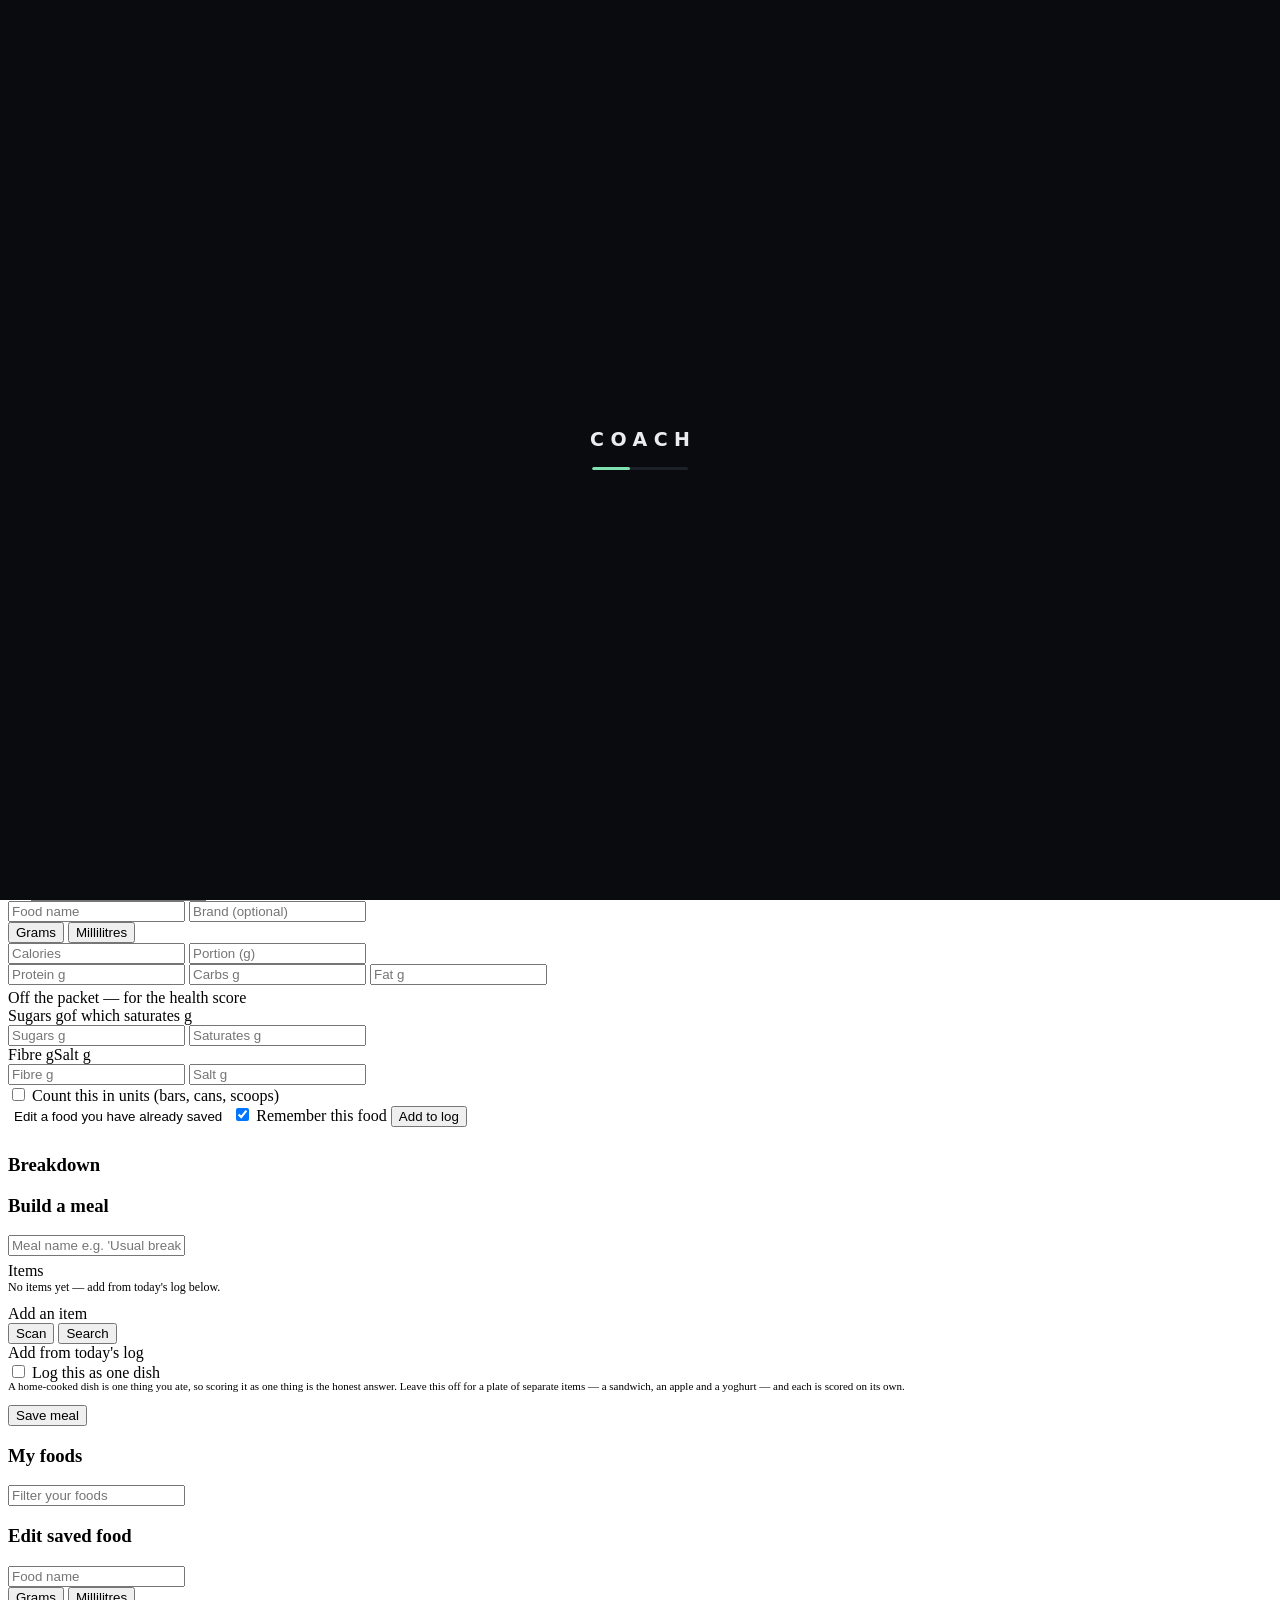
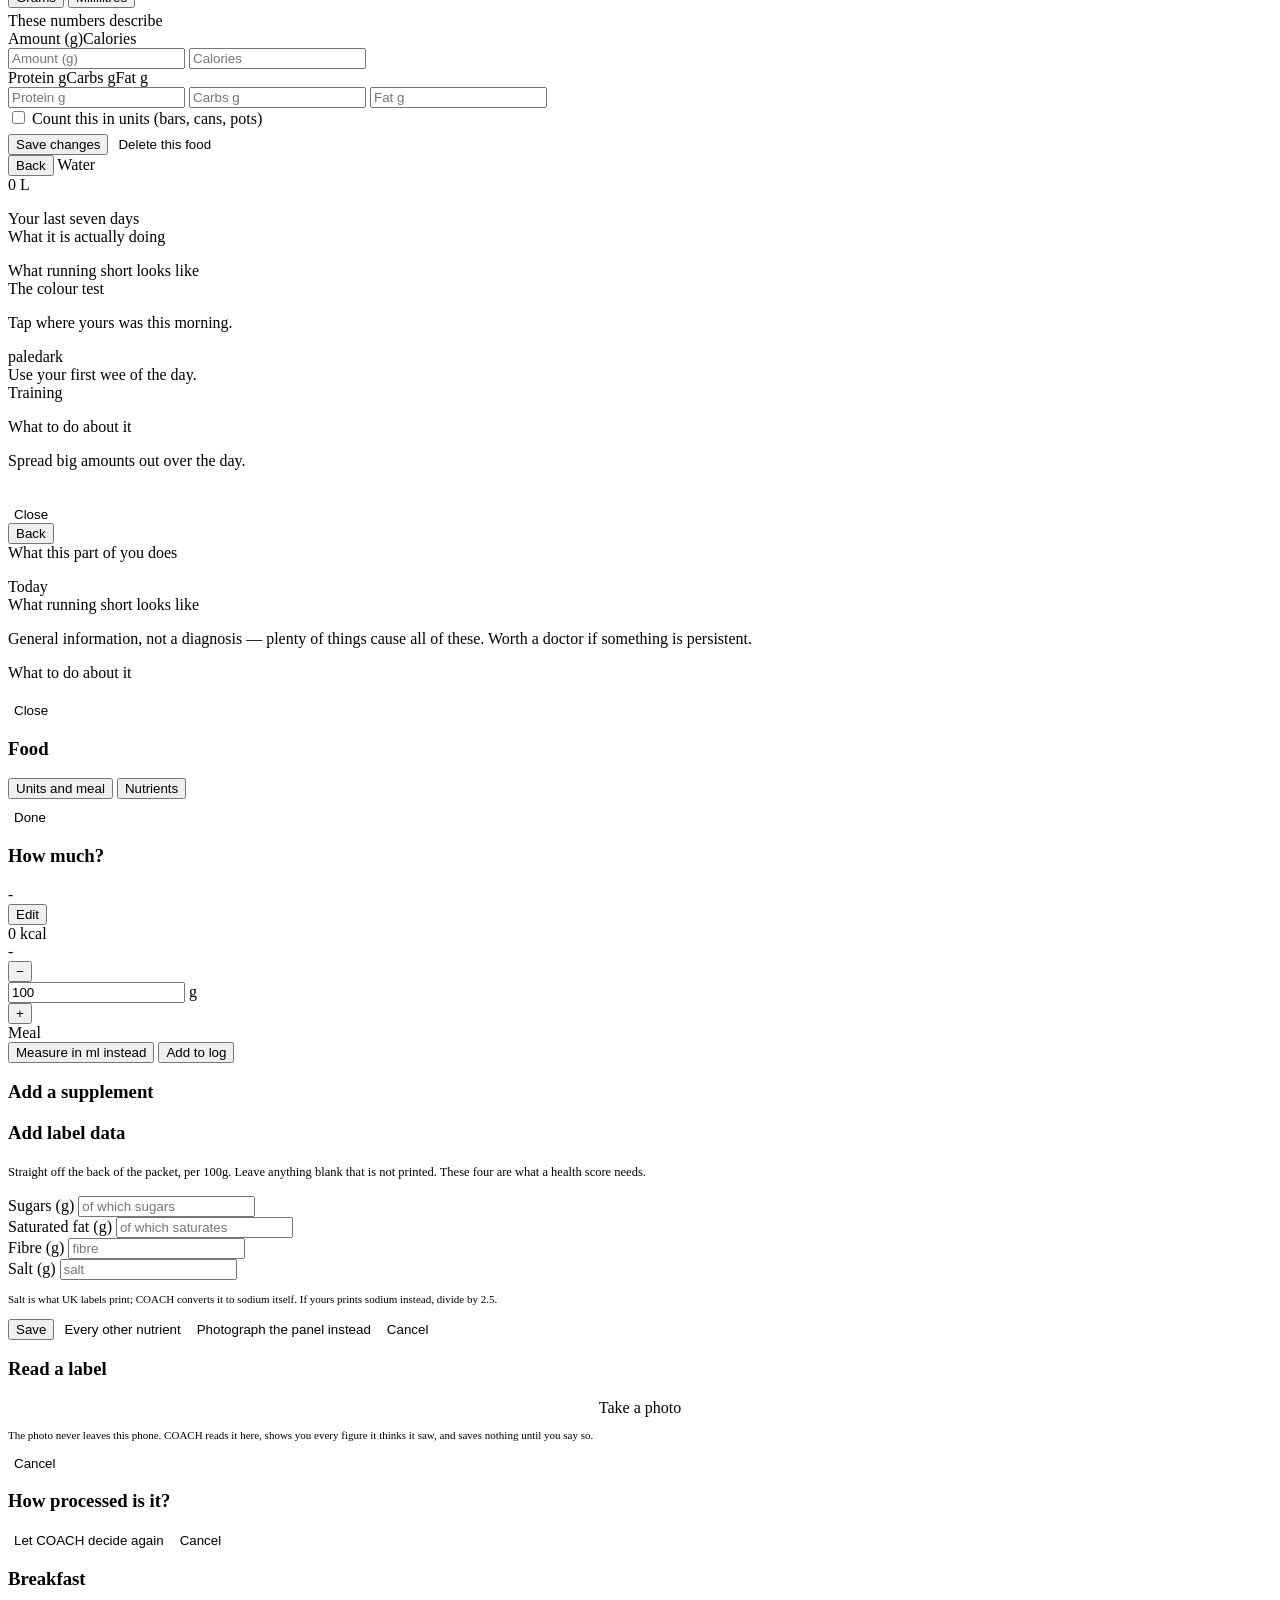
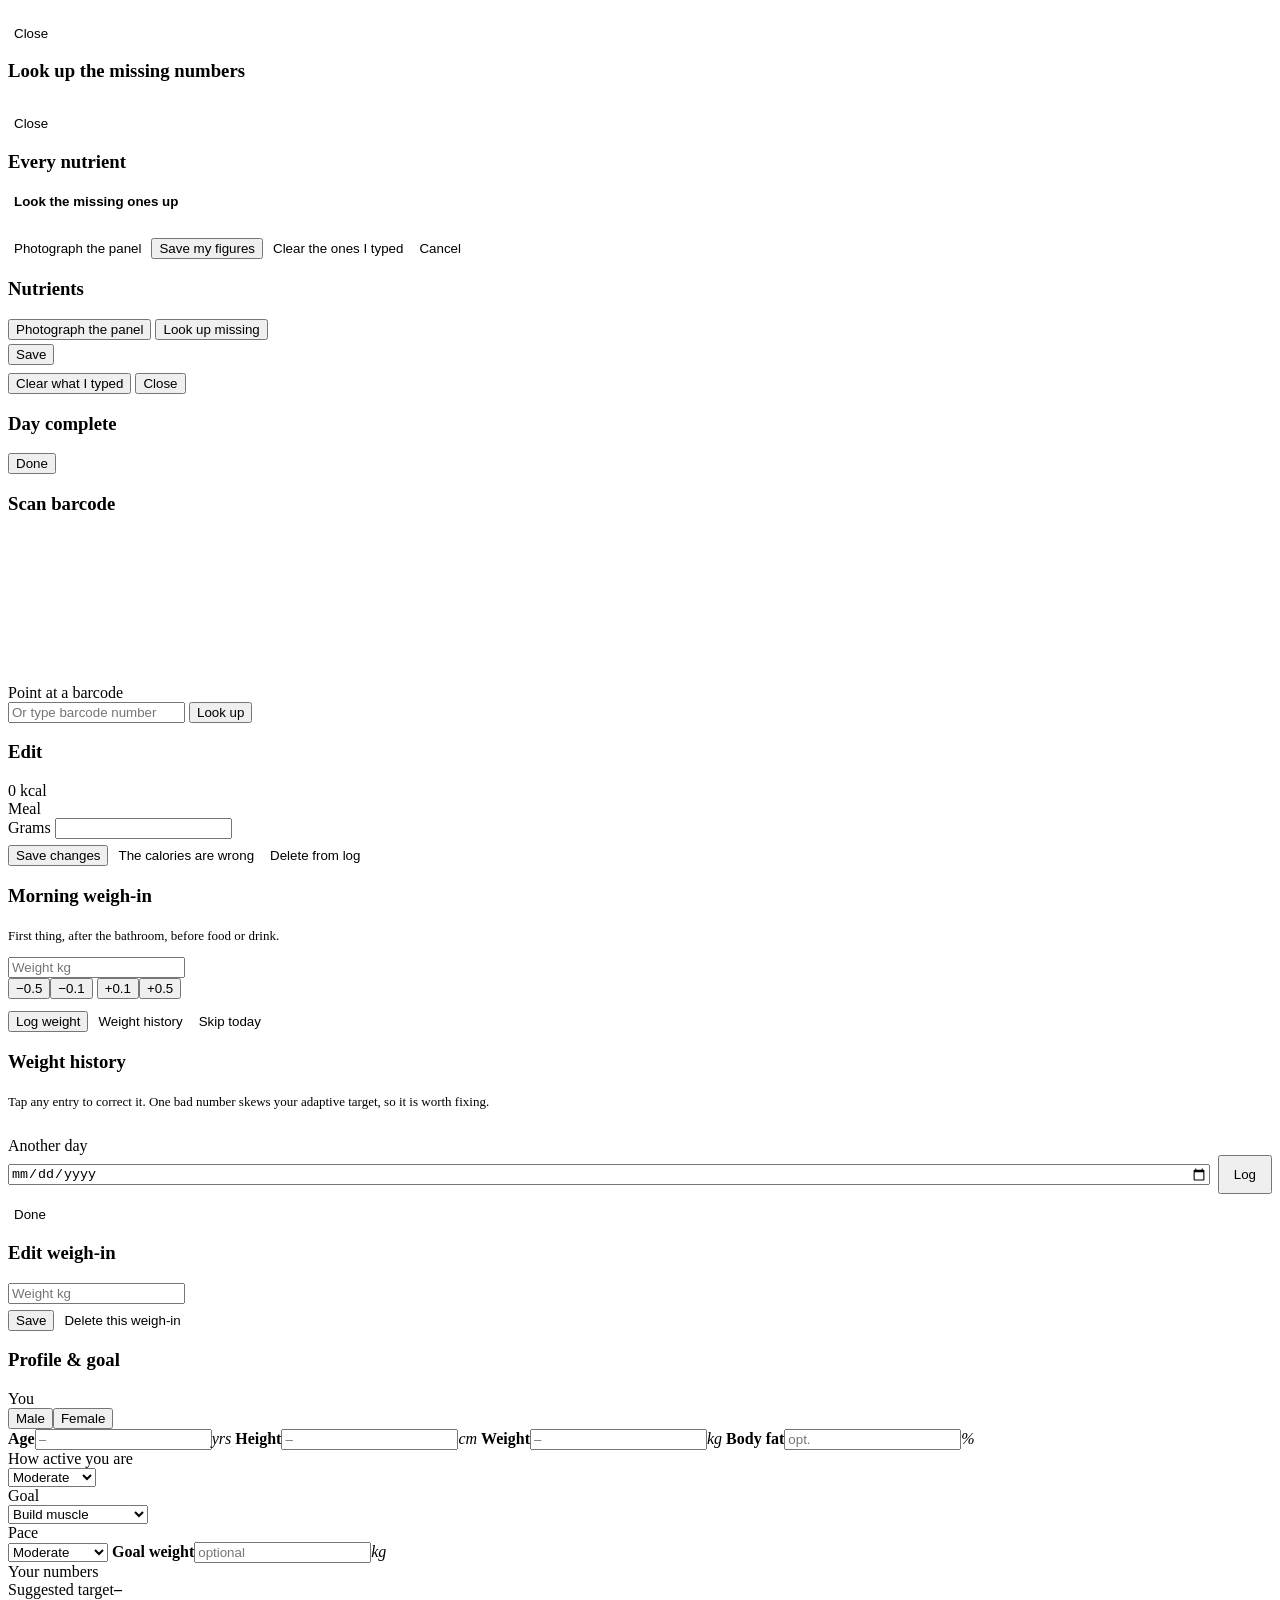
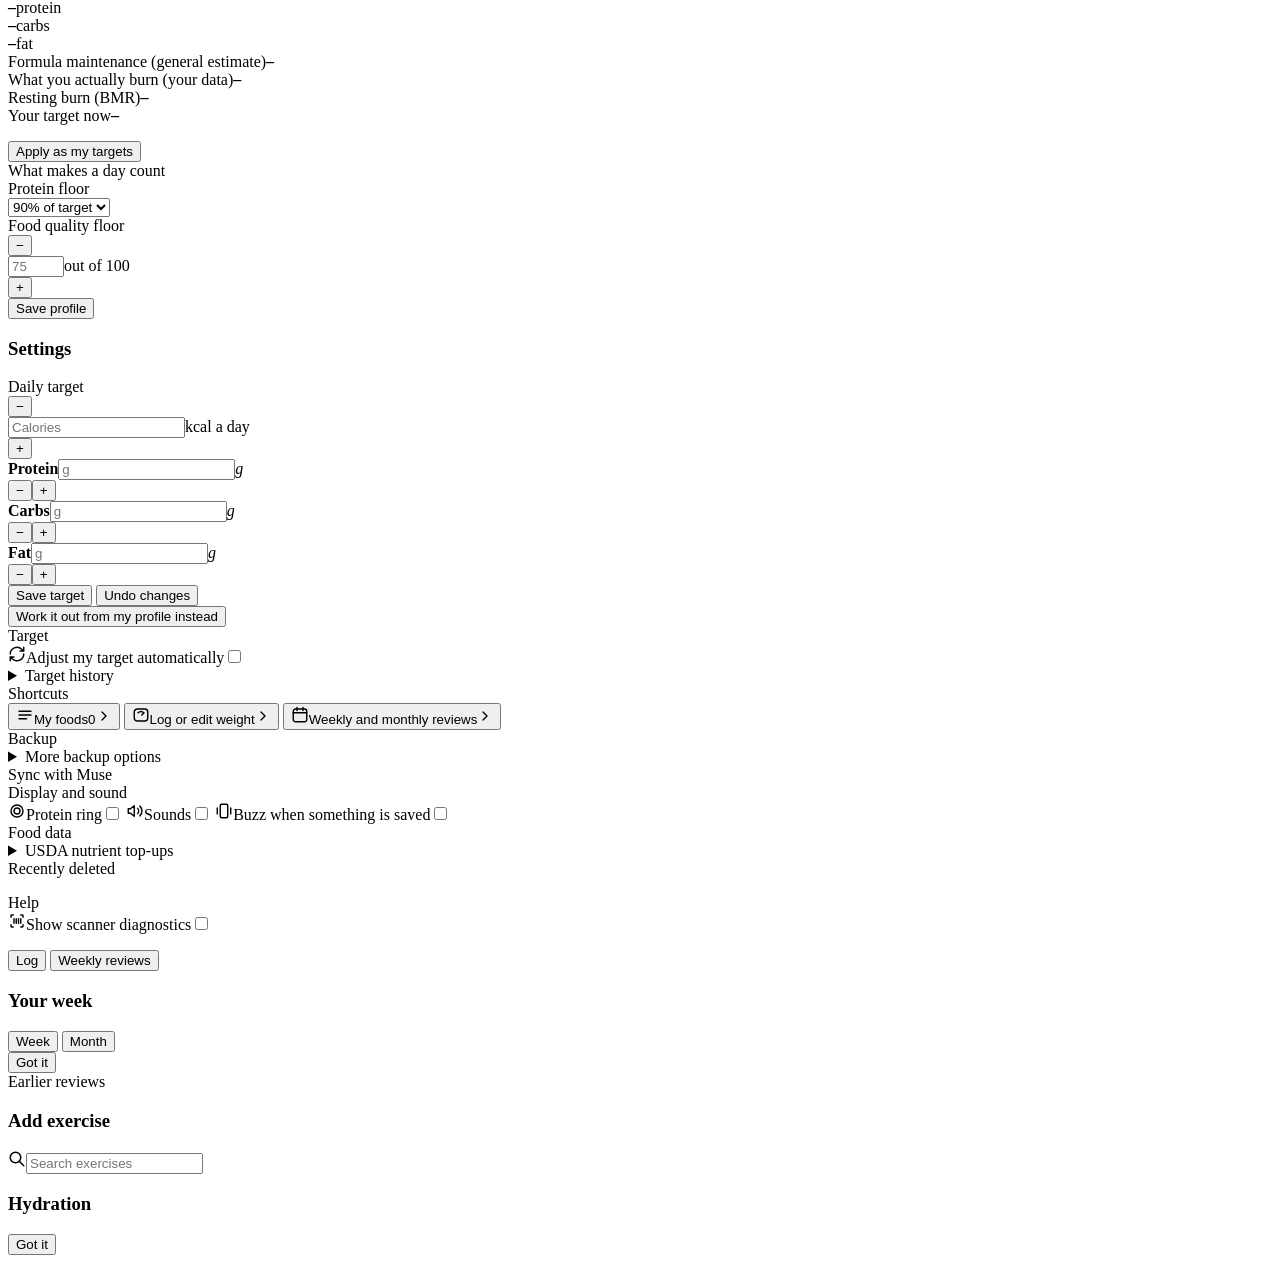
==== _source/src/50-page.html @ 1cedd471 "Same setup as Jot: source as plain files, Claude pushes, ship.sh, rules in CLAUDE.md - _source/coach" ====
</style>
</head>
<body>
<!-- v131: covers the app while it loads and draws today, so you never see it
     half-built or tap something that is not ready yet. Fades away once the day
     screen is drawn. If anything ever goes wrong it removes itself after 6s. -->
<div id="boot-splash" style="position:fixed; inset:0; z-index:9999; background:#0a0b0e; display:flex; flex-direction:column; align-items:center; justify-content:center; gap:18px; transition:opacity .28s ease;">
  <div style="font:700 19px/1 system-ui,-apple-system,sans-serif; letter-spacing:.34em; text-indent:.34em; color:#e9ecf1;">COACH</div>
  <div style="width:96px; height:3px; border-radius:2px; background:#1c2028; overflow:hidden;"><i style="display:block; width:40%; height:100%; border-radius:2px; background:#7fe0b0; animation:bootbar 1s ease-in-out infinite;"></i></div>
  <style>@keyframes bootbar{0%{transform:translateX(-110%)}100%{transform:translateX(260%)}}</style>
</div>
<script>
window.hideBootSplash = function(){
  var el = document.getElementById('boot-splash');
  if(!el || el.dataset.gone) return;
  el.dataset.gone = '1';
  el.style.opacity = '0';
  el.style.pointerEvents = 'none';
  setTimeout(function(){ if(el.parentNode) el.parentNode.removeChild(el); }, 320);
};
setTimeout(window.hideBootSplash, 8000);
window.addEventListener('error', function(){ setTimeout(window.hideBootSplash, 300); });
</script>
<div class="wrap">
  <header>
    <div class="brand">
      <span class="streak" id="streak-badge"><i class="ti ti-flame" aria-hidden="true"></i> 0</span>
    </div>
    <h1 class="wordmark">COACH</h1>
    <div style="display:flex; gap:4px; align-items:center;">
      <!-- v144: Eat / Train. Swaps every tab below; the header stays. -->
      <div class="mode-sw" id="mode-sw" role="tablist" aria-label="Eat or train">
        <button class="mode-b on" data-mode="eat" aria-label="Eat"><svg width="17" height="17" viewBox="0 0 24 24" fill="none" stroke="currentColor" stroke-width="2" stroke-linecap="round" stroke-linejoin="round" aria-hidden="true"><path d="M7 3v8M4 3v5a3 3 0 0 0 6 0V3M7 11v10M17 21V3c-2.2 1.4-3 4.2-3 7v3h3"/></svg></button>
        <button class="mode-b" data-mode="train" aria-label="Train"><svg width="17" height="17" viewBox="0 0 24 24" fill="none" stroke="currentColor" stroke-width="2" stroke-linecap="round" stroke-linejoin="round" aria-hidden="true"><path d="M6 7v10M3 9v6M18 7v10M21 9v6M6 12h12"/></svg></button>
      </div>
      <button class="gear" id="profile-btn" aria-label="Profile"><svg width="21" height="21" viewBox="0 0 24 24" fill="none" stroke="currentColor" stroke-width="1.8" stroke-linecap="round" stroke-linejoin="round" aria-hidden="true"><circle cx="12" cy="8" r="4"/><path d="M4 21v-1a6 6 0 0 1 6-6h4a6 6 0 0 1 6 6v1"/></svg></button>
      <button class="gear" id="target-btn" aria-label="Settings"><svg width="21" height="21" viewBox="0 0 24 24" fill="none" stroke="currentColor" stroke-width="1.8" stroke-linecap="round" stroke-linejoin="round" aria-hidden="true"><circle cx="12" cy="12" r="3"/><path d="M19.4 15a1.65 1.65 0 0 0 .33 1.82l.06.06a2 2 0 1 1-2.83 2.83l-.06-.06a1.65 1.65 0 0 0-1.82-.33 1.65 1.65 0 0 0-1 1.51V21a2 2 0 1 1-4 0v-.09A1.65 1.65 0 0 0 9 19.4a1.65 1.65 0 0 0-1.82.33l-.06.06a2 2 0 1 1-2.83-2.83l.06-.06a1.65 1.65 0 0 0 .33-1.82 1.65 1.65 0 0 0-1.51-1H3a2 2 0 1 1 0-4h.09A1.65 1.65 0 0 0 4.6 9a1.65 1.65 0 0 0-.33-1.82l-.06-.06a2 2 0 1 1 2.83-2.83l.06.06A1.65 1.65 0 0 0 9 4.6a1.65 1.65 0 0 0 1-1.51V3a2 2 0 1 1 4 0v.09a1.65 1.65 0 0 0 1 1.51 1.65 1.65 0 0 0 1.82-.33l.06-.06a2 2 0 1 1 2.83 2.83l-.06.06A1.65 1.65 0 0 0 19.4 9v0a1.65 1.65 0 0 0 1.51 1H21a2 2 0 1 1 0 4h-.09a1.65 1.65 0 0 0-1.51 1z"/></svg></button>
    </div>
  </header>

  <div class="view-tabs tr-tabs" id="tr-tabs" style="display:none;">
    <button class="view-tab active" data-tv="workout">Workout</button>
    <button class="view-tab" data-tv="history">History</button>
    <button class="view-tab" data-tv="exercises">Exercises</button>
  </div>
  <!-- v144: everything for training lives in here. -->
  <div id="view-train" style="display:none;"></div>

  <div class="view-tabs" id="eat-tabs">
    <button class="view-tab active" data-view="day">Day</button>
    <button class="view-tab" data-view="week">Week</button>
    <button class="view-tab" data-view="data">Data</button>
  </div>

  <!-- DAY VIEW -->
  <div id="view-day">
    <!-- v119: a way back into a review on the day it arrives. Gone the next day;
         after that the reviews live on the Data page. -->
    <div id="review-pills" style="display:none;"></div>
    <!-- v137: the three reminders below, as one row of chips. -->
    <div id="tf-row" class="tf-row" style="display:none;"></div>
    <button id="backup-nag" style="display:none; width:100%; background:rgba(255,176,32,.10); border:0.5px solid rgba(255,176,32,.45); border-radius:12px; padding:11px 14px; margin-bottom:var(--blockgap); align-items:center; gap:10px; color:#ffb020; text-align:left;">
      <i class="ti ti-alert-triangle" aria-hidden="true" style="flex-shrink:0;"></i>
      <span id="backup-nag-text" style="font-size:12.5px; line-height:1.4;"></span>
    </button>

    <button id="weigh-nudge" style="display:none; width:100%; background:var(--accent-dim); border:0.5px solid var(--accent); border-radius:12px; padding:11px 14px; margin-bottom:var(--blockgap); align-items:center; justify-content:space-between; color:var(--accent); text-align:left;">
      <span style="display:flex; align-items:center; gap:8px; font-size:13px; font-weight:600;"><i class="ti ti-scale" aria-hidden="true"></i> <span id="weigh-nudge-label">Log today's weight</span></span>
      <span style="font-size:12.5px; opacity:.8;">Log it</span>
    </button>
    <!-- v111: a calorie change COACH thinks is due. Nothing moves until you say so. -->
    <div id="adapt-card" style="display:none; background:var(--card); border:0.5px solid var(--accent); border-radius:14px; padding:14px; margin-bottom:var(--blockgap);"></div>

    <div class="daynav">
      <button id="prev-day" aria-label="Previous day"><i class="ti ti-chevron-left" aria-hidden="true"></i></button>
      <div><span class="label" id="day-label">Today</span><span class="sub" id="day-sub"></span></div>
      <button id="next-day" aria-label="Next day"><i class="ti ti-chevron-right" aria-hidden="true"></i></button>
    </div>

    <div class="ring-card">
      <div class="ring-duo">
        <button class="ring tappable" data-bdmacro="kcal">
          <svg width="100" height="100" viewBox="0 0 100 100">
            <circle cx="50" cy="50" r="42" stroke="var(--well)" stroke-width="9" fill="none"/>
            <circle id="ring-progress" cx="50" cy="50" r="42" stroke="var(--accent)" stroke-width="9" fill="none"
              stroke-dasharray="264" stroke-dashoffset="264" stroke-linecap="round"/>
            <!-- Where the target sits on a ring that does not END at the target.
                 On a build the ring runs to target+25%, so the white tick is the
                 target and the amber tick is where the surplus stops being
                 muscle. Positioned by setRingTick(); hidden on a cut, where the
                 ring ends at the target and a tick would sit on the seam. -->
            <line id="ring-tick-target" x1="0" y1="0" x2="0" y2="0" stroke="var(--text)" stroke-width="2" style="display:none;"/>
            <line id="ring-tick-ceiling" x1="0" y1="0" x2="0" y2="0" stroke="var(--caution)" stroke-width="2" style="display:none;"/>
          </svg>
          <div class="ring-center"><span class="num" id="ring-num">0</span><span class="of" id="ring-lab">of 0</span></div>
        </button>
        <div class="ring" id="pring">
          <svg width="100" height="100" viewBox="0 0 100 100">
            <circle cx="50" cy="50" r="42" stroke="var(--well)" stroke-width="9" fill="none"/>
            <circle id="pring-progress" cx="50" cy="50" r="42" stroke="var(--prot)" stroke-width="9" fill="none"
              stroke-dasharray="264" stroke-dashoffset="264" stroke-linecap="round"/>
          </svg>
          <div class="ring-center"><span class="num" id="pring-num">0g</span><span class="of" id="pring-lab">of 0g</span></div>
        </div>
      </div>
      <!-- Ring ON. The chip carries the total, which is what the ring does not. -->
      <div class="macro-chips" id="macro-chips">
        <button class="chip" data-bdmacro="protein"><div class="ck"><span>PROTEIN</span><i>&rsaquo;</i></div>
          <div class="cv"><span id="chip-p">0</span><span class="t" id="chipt-p"> / 0g</span></div>
          <div class="cb"><div id="chipbar-p" style="width:0%; background:var(--prot)"></div></div></button>
        <button class="chip" data-bdmacro="carbs"><div class="ck"><span>CARBS</span><i>&rsaquo;</i></div>
          <div class="cv"><span id="chip-c">0</span><span class="t" id="chipt-c"> / 0g</span></div>
          <div class="cb"><div id="chipbar-c" style="width:0%; background:var(--carb)"></div></div></button>
        <button class="chip" data-bdmacro="fat"><div class="ck"><span>FAT</span><i>&rsaquo;</i></div>
          <div class="cv"><span id="chip-f">0</span><span class="t" id="chipt-f"> / 0g</span></div>
          <div class="cb"><div id="chipbar-f" style="width:0%; background:var(--fat)"></div></div></button>
      </div>
      <!-- Ring OFF. The v32 rows, protein included. -->
      <div class="macros" id="macro-bars" style="display:none;">
        <button class="macro-row" data-bdmacro="protein"><span class="dot" style="background:var(--prot)"></span><span class="name">Protein</span><div class="bar"><div id="bar-p" style="width:0%; background:var(--prot)"></div></div><span class="val" id="val-p">0g</span></button>
        <button class="macro-row" data-bdmacro="carbs"><span class="dot" style="background:var(--carb)"></span><span class="name">Carbs</span><div class="bar"><div id="bar-c" style="width:0%; background:var(--carb)"></div></div><span class="val" id="val-c">0g</span></button>
        <button class="macro-row" data-bdmacro="fat"><span class="dot" style="background:var(--fat)"></span><span class="name">Fat</span><div class="bar"><div id="bar-f" style="width:0%; background:var(--fat)"></div></div><span class="val" id="val-f">0g</span></button>
      </div>
      <!-- v137: where you usually are by this time of day. -->
      <div id="pace-row" class="pace-row" style="display:none;"></div>
      <!-- v120: what is left today, and the training toggle, in one footer. -->
      <div class="ring-foot" id="ring-foot">
        <span class="ring-togo" id="ring-togo"></span>
        <button id="traintoggle" style="width:100%; background:var(--card); border:0.5px solid var(--border); border-radius:12px; padding:12px 14px; margin-bottom:var(--blockgap); display:flex; align-items:center; justify-content:space-between; color:var(--text);">
      <span style="display:flex; align-items:center; gap:8px; font-size:13px;"><i class="ti ti-barbell" aria-hidden="true"></i> <span id="traintoggle-label">Rest day</span></span>
        <span id="traintoggle-hint" style="font-size:12.5px; color:var(--text2);">Change</span>
    </button>
      </div>
    </div>

    <div class="ont" id="ontarget"></div>
    <div class="week7" id="week7"></div>
    <!-- The colour key used to sit here as a paragraph of 11px grey. It is a
         tappable row in the Week view now; the blocks themselves stay. -->
    <p class="w7note" id="week7-note" style="display:none;"></p>

    <!-- v84: the eaten/target strip moved INTO the ring, and the two grey
         lines that sat under it — how provisional the target is, and how many
         days in a row you have logged — moved to the Data tab, where the rest
         of the worked-out figures live. The elements stay in the document,
         hidden, so every line of code that writes to them still works and no
         saved data or setting has to change. -->
    <div id="ring-totals" style="display:none;">
      <b id="rt-eaten">0</b><b id="rt-target">0</b><span id="rt-over"></span>
    </div>

    <div class="water-card">
      <div class="water-top">
        <button class="wl" id="water-open" style="background:none; border:0; padding:0; color:var(--text); font-family:inherit;">
          <i class="ti ti-droplet" style="color:#5aa8e0;" aria-hidden="true"></i> Water
          <i class="ti ti-chevron-right" style="color:var(--text3); font-size:14px;" aria-hidden="true"></i>
        </button>
        <span style="display:flex; align-items:center; gap:9px;">
          <span class="wv" id="water-val">0 / 2.0 L</span>
          <button id="water-cog" aria-label="Water settings"><i class="ti ti-adjustments-alt" aria-hidden="true"></i></button>
        </span>
      </div>
      <div class="water-segs" id="water-segs"></div>
      <div id="water-note" class="water-note"></div>
      <div id="water-settings" class="water-set" style="display:none;"></div>
    </div>
    <!-- v128: hydration - water plus every other drink -->
    <div id="hyd-card" class="hyd-card" role="button" tabindex="0"></div>

    <!-- v84: History and Data were two small buttons here. Data is a heading
         next to Day and Week now, and History is a row inside it. -->

    <button id="day-review-card" style="display:none; width:100%; background:var(--card); border:0.5px solid var(--border); border-radius:12px; padding:14px 15px 15px; margin-bottom:var(--blockgap); color:var(--text); text-align:left;">
      <div class="rvh"><span class="rvt" id="drc-title">Today's review</span>
        <span class="rvc">See it all <i class="ti ti-chevron-right" aria-hidden="true"></i></span></div>
      <div class="rvgrid" id="drc-grid"></div>
    </button>

    <div class="section-title">Today's log</div>
    <div id="entries"></div>
    <!-- v125: supplements, under the meals -->
    <div class="meal-group" id="supp-card"></div>

    <!-- v84: the day's tick sits under the whole log, which is when you
         actually tick it, rather than above the food it is about. -->
    <button id="day-complete" style="width:100%; background:var(--card); border:0.5px solid var(--border); border-radius:12px; padding:13px 14px; margin-bottom:var(--blockgap); display:flex; align-items:center; justify-content:space-between; color:var(--text); text-align:left;">
      <span style="display:flex; align-items:center; gap:10px;">
        <span id="dc-box" style="width:20px; height:20px; border-radius:6px; border:1.5px solid var(--border); display:flex; align-items:center; justify-content:center; flex-shrink:0; font-size:12px;"></span>
        <span>
          <span id="dc-label" style="font-size:13px; display:block;">Everything logged for this day</span>
          <span id="dc-sub" style="display:none;"></span>
        </span>
      </span>
    </button>


    <div class="section-title">Nutrients</div>
    <div class="ntabs" id="ntabs">
      <button data-nv="body" class="on">Body</button>
      <button data-nv="list">Nutrients</button>
    </div>
    <div id="body-panel"></div>
    <div id="micro-panel" style="background:var(--card); border:0.5px solid var(--border); border-radius:14px; padding:16px;"></div>
    <!-- The coverage sentence is on the panel's own header now, and the full
         version is inside the nutrient page. Kept in the document so the code
         that fills it keeps working. -->
    <p id="micro-coverage" style="display:none;"></p>
  </div>

  <!-- DATA VIEW -->
  <!-- Everything worked out rather than typed in: what COACH has learned your
       burn to be, the long-range charts that used to live behind a button, what
       set your target, and the way into every logged day. -->
  <div id="view-data" style="display:none;">
    <div class="learned" id="learned-card" style="display:none;">
      <div class="lh"><i class="ti ti-brain" aria-hidden="true"></i><span>What COACH has worked out</span></div>
      <div class="lfig" id="learned-fig">—</div>
      <div class="ldelta" id="learned-delta"></div>
      <div class="lsample" id="learned-sample"></div>
    </div>

    <div class="tabs" id="data-range">
      <button class="tab" data-drange="30">30 days</button>
      <button class="tab active" data-drange="90">90 days</button>
      <button class="tab" data-drange="365">A year</button>
    </div>
    <div id="data-body"></div>

    <div class="section-title">Your record</div>
    <button class="datarow" id="open-hist">
      <span><i class="ti ti-calendar" aria-hidden="true"></i> Every logged day</span>
      <i class="ti ti-chevron-right" aria-hidden="true"></i>
    </button>
    <button class="datarow" id="open-reviews-row">
      <span><i class="ti ti-notes" aria-hidden="true"></i> Weekly reviews</span>
      <i class="ti ti-chevron-right" aria-hidden="true"></i>
    </button>
    <div class="datanote" id="data-prov"></div>
  </div>

  <!-- WEEK VIEW -->
  <div id="view-week" style="display:none;">
    <!-- v137: the week as a scoreboard. -->
    <div id="wk-board" class="wkb-card"></div>
    <div id="budget-card" style="background:linear-gradient(160deg, var(--card2), var(--card)); border:0.5px solid var(--border); border-radius:16px; padding:18px; margin-bottom:16px;">
      <div style="display:flex; align-items:center; gap:8px; margin-bottom:12px;">
        <i class="ti ti-wallet" style="color:var(--accent); font-size:16px;" aria-hidden="true"></i>
        <span style="font-size:13px; font-weight:600;">Weekly budget</span>
      </div>
      <div style="display:flex; align-items:baseline; gap:6px; margin-bottom:10px;">
        <span style="font-size:26px; font-weight:700;" id="budget-left">0</span>
        <span style="font-size:13px; color:var(--text3);" id="budget-left-lab">kcal left this week</span>
      </div>
      <div style="height:7px; background:#000; border-radius:4px; overflow:hidden; margin-bottom:10px;">
        <div id="budget-bar" style="height:100%; width:0%; background:var(--accent); border-radius:4px;"></div>
      </div>
      <div style="display:flex; justify-content:space-between; font-size:12px; color:var(--text3);">
        <span id="budget-spent">0 / 0 spent</span>
        <span id="budget-perday">-</span>
      </div>
      <div id="budget-note" style="font-size:12px; color:var(--text2); line-height:1.5; margin-top:12px;"></div>
    </div>

    <div class="week-summary">
      <div class="wsum-card"><div class="n" id="w-avg">0</div><div class="l">Avg per logged day</div></div>
      <div class="wsum-card"><div class="n" id="w-hit">0/7</div><div class="l">Days on target</div></div>
      <div class="wsum-card"><div class="n" id="w-total">0</div><div class="l">Eaten this week</div></div>
    </div>
    <div id="expend-card" style="display:none; background:var(--card); border:0.5px solid var(--border); border-radius:14px; padding:16px; margin-bottom:16px;">
      <div style="display:flex; align-items:center; gap:8px; margin-bottom:8px;">
        <i class="ti ti-flame" style="color:var(--accent); font-size:16px;" aria-hidden="true"></i>
        <span style="font-size:13px; font-weight:600;">What you actually burn</span>
      </div>
      <div id="expend-body"></div>
    </div>
    <div id="adaptive-card" style="background:var(--card); border:0.5px solid var(--border); border-radius:14px; padding:16px; margin-bottom:16px;">
      <div style="display:flex; align-items:center; gap:8px; margin-bottom:8px;">
        <i class="ti ti-adjustments-alt" style="color:var(--accent); font-size:16px;" aria-hidden="true"></i>
        <span style="font-size:13px; font-weight:600;">Target check</span>
      </div>
      <div id="adaptive-body" style="font-size:13px; color:var(--text2); line-height:1.5;">Log your weight daily to unlock adaptive targets.</div>
      <div id="adaptive-actions" style="display:none; margin-top:12px;">
        <button class="save-btn" id="apply-adaptive-btn" style="margin-top:0;">Apply new target</button>
      </div>
    </div>
    <div id="weight-trend-card" style="display:none; background:var(--card); border:0.5px solid var(--border); border-radius:14px; padding:14px; margin-bottom:16px; display:flex; align-items:center; justify-content:space-between;">
      <div><div style="font-size:12px; color:var(--text3);" id="wt-label">Weight trend (7d)</div><div style="font-size:18px; font-weight:700; margin-top:2px;" id="wt-change">-</div></div>
      <div style="text-align:right;"><div style="font-size:12px; color:var(--text3);">Latest</div><div style="font-size:15px; font-weight:600; margin-top:2px;" id="wt-latest">-</div></div>
    </div>
    <div class="section-title">This week</div>
    <div class="weekchart" id="weekchart"></div>
    <div class="section-title">Macros this week so far</div>
    <div class="macros" style="background:var(--card); border:0.5px solid var(--border); border-radius:14px; padding:14px;">
      <button class="macro-row" data-bdweek="protein"><span class="dot" style="background:var(--prot)"></span><span class="name">Protein</span><div class="bar"><div id="wbar-p" style="width:0%; background:var(--prot)"></div></div><span class="val" id="wval-p">0g</span></button>
      <button class="macro-row" data-bdweek="carbs"><span class="dot" style="background:var(--carb)"></span><span class="name">Carbs</span><div class="bar"><div id="wbar-c" style="width:0%; background:var(--carb)"></div></div><span class="val" id="wval-c">0g</span></button>
      <button class="macro-row" data-bdweek="fat"><span class="dot" style="background:var(--fat)"></span><span class="name">Fat</span><div class="bar"><div id="wbar-f" style="width:0%; background:var(--fat)"></div></div><span class="val" id="wval-f">0g</span></button>
    </div>
  </div>
</div>

<div class="undo-bar" id="undo-bar"><div class="undo-inner">
  <div class="ut" id="undo-text"></div>
  <button id="undo-btn"><i class="ti ti-arrow-back-up" aria-hidden="true"></i> Undo</button>
  <div class="ubar" id="undo-progress"></div>
</div></div>

<div class="fab-row"><div class="fab-inner">
  <button class="fab primary" id="open-add"><i class="ti ti-plus" aria-hidden="true"></i> Add food</button>
  <button class="fab scan" id="open-scan"><i class="ti ti-barcode" aria-hidden="true"></i> Scan</button>
</div></div>

<!-- Add food sheet -->
<div class="sheet-backdrop" id="add-backdrop">
  <div class="sheet">
    <div class="sheet-handle"></div>
    <h3>Add food</h3>

    <div class="section-title add-meal-label" style="margin-top:0;">Meal</div>
    <div class="tabs meal-pills" style="margin-bottom:14px;">
      <button class="tab meal-tab active" data-meal="Breakfast">Breakfast</button>
      <button class="tab meal-tab" data-meal="Lunch">Lunch</button>
      <button class="tab meal-tab" data-meal="Snack">Snack</button>
      <button class="tab meal-tab" data-meal="Dinner">Dinner</button>
    </div>

    <div id="recents-wrap">
      <div class="section-title" style="margin-top:0;">Recent</div>
      <div class="recents-row" id="recents-row"></div>
    </div>
    <div class="tabs utabs">
      <button class="tab active" data-tab="search">Search</button>
      <button class="tab" data-tab="saved">Meals</button>
      <button class="tab" data-tab="manual">Manual</button>
      <!-- Not a panel: it hands off to the scanner and keeps the meal you
           picked. Deliberately outside the [data-tab] wiring so it can never
           be left "selected" over an empty panel. -->
      <button class="tab" id="tab-to-scan"><i class="ti ti-barcode" aria-hidden="true"></i> Scan</button>
    </div>

    <div class="tabpanel" id="tab-saved">
      <div id="saved-meals-list"></div>
      <button class="save-btn" id="new-meal-btn" style="background:var(--card2); color:var(--text); border:0.5px solid var(--border);">Build a new meal</button>
    </div>

    <div class="tabpanel active" id="tab-search">
      <label class="search-box"><svg width="18" height="18" viewBox="0 0 24 24" fill="none" stroke="currentColor" stroke-width="2.2" stroke-linecap="round" aria-hidden="true"><circle cx="11" cy="11" r="7"/><path d="M20 20l-3.5-3.5"/></svg>
      <input type="text" id="search-input" placeholder="Search e.g. 'chicken breast'" aria-label="Search foods" autocapitalize="sentences" autocorrect="off" spellcheck="false"></label>
      <div id="search-results" style="max-height:280px; overflow-y:auto;"></div>
    </div>

    <div class="tabpanel" id="tab-manual">
      <input type="text" id="m-name" placeholder="Food name" autocapitalize="sentences" autocorrect="off" spellcheck="false">
      <input type="text" id="m-brand" placeholder="Brand (optional)" autocapitalize="words" autocorrect="off" spellcheck="false" maxlength="40">
      <div class="tabs" id="m-measure">
        <button class="tab active" data-mbasis="g">Grams</button>
        <button class="tab" data-mbasis="ml">Millilitres</button>
      </div>
      <div class="row2">
        <input type="number" id="m-kcal" placeholder="Calories" inputmode="decimal">
        <input type="number" id="m-qty" placeholder="Portion (g)" inputmode="decimal">
      </div>
      <div class="row3">
        <input type="number" id="m-protein" placeholder="Protein g" inputmode="decimal">
        <input type="number" id="m-carbs" placeholder="Carbs g" inputmode="decimal">
        <input type="number" id="m-fat" placeholder="Fat g" inputmode="decimal">
      </div>
      <!-- The four figures a health score is built from. Optional, because the
           commonest manual entry is an estimate and demanding packet-level
           detail on a guess is false precision - but present and obvious,
           because without them the food is never scored at all. -->
      <div class="section-title" style="margin-top:4px;">Off the packet <span style="text-transform:none; letter-spacing:0; color:var(--text3); font-weight:400;">&mdash; for the health score</span></div>
      <div class="row2 fieldlabels"><span>Sugars g</span><span>of which saturates g</span></div>
      <div class="row2">
        <input type="number" id="m-sugar" placeholder="Sugars g" inputmode="decimal">
        <input type="number" id="m-sat" placeholder="Saturates g" inputmode="decimal">
      </div>
      <div class="row2 fieldlabels"><span>Fibre g</span><span>Salt g</span></div>
      <div class="row2">
        <input type="number" id="m-fibre" placeholder="Fibre g" inputmode="decimal">
        <input type="number" id="m-salt" placeholder="Salt g" inputmode="decimal">
      </div>
      <div class="scorehint" id="m-scorehint"></div>

      <label class="mf-check"><input type="checkbox" id="m-countable">
        Count this in units (bars, cans, scoops)</label>
      <div class="row2" id="m-unit-row" style="display:none;">
        <input type="text" id="m-unit-name" placeholder="One is a…" autocapitalize="none" autocorrect="off" spellcheck="false">
        <input type="number" id="m-unit-size" placeholder="One is (g)" inputmode="decimal">
      </div>
      <p id="m-unit-hint" style="display:none; font-size:11px; color:var(--text3); line-height:1.5; margin:-2px 0 10px;">
        Give the size of one and COACH works out every other amount from it. Leave the portion blank and the calories above are taken as one unit.</p>
      <div class="err" id="manual-err"></div>
      <button class="save-btn" id="manual-myfoods" style="background:none; color:var(--text2); border:0.5px solid var(--border); margin-bottom:10px; font-weight:500;">Edit a food you have already saved</button>
      <label class="mf-check"><input type="checkbox" id="m-remember" checked>
        Remember this food <span id="m-code-note"></span></label>
      <button class="save-btn" id="manual-save">Add to log</button>
    </div>
  </div>
</div>

<!-- Meal builder sheet -->
<div class="sheet-backdrop" id="breakdown-backdrop">
  <div class="sheet">
    <div class="sheet-handle"></div>
    <h3 id="bd-title">Breakdown</h3>
    <div id="bd-body"></div>
  </div>
</div>

<div class="sheet-backdrop" id="builder-backdrop">
  <div class="sheet">
    <div class="sheet-handle"></div>
    <h3>Build a meal</h3>
    <input type="text" id="builder-name" placeholder="Meal name e.g. 'Usual breakfast'" autocapitalize="sentences" autocorrect="off" spellcheck="false">
    <div class="section-title" style="margin-top:6px;">Items</div>
    <div id="builder-items"><div style="font-size:12px; color:var(--text3); padding-bottom:10px;">No items yet — add from today's log below.</div></div>
    <!-- A meal is usually built with the packets in front of you, so the
         scanner belongs here and not only on the Add sheet. -->
    <div class="section-title">Add an item</div>
    <div class="bld-add">
      <button id="bld-scan"><i class="ti ti-barcode" aria-hidden="true"></i> Scan</button>
      <button id="bld-search"><i class="ti ti-search" aria-hidden="true"></i> Search</button>
    </div>
    <div class="section-title">Add from today's log</div>
    <div id="builder-source" style="max-height:200px; overflow-y:auto;"></div>
    <div id="builder-score"></div>
    <label class="mf-check"><input type="checkbox" id="builder-plate">
      Log this as one dish</label>
    <p style="font-size:11px; color:var(--text3); line-height:1.5; margin:-4px 0 10px;">
      A home-cooked dish is one thing you ate, so scoring it as one thing is the honest
      answer. Leave this off for a plate of separate items &mdash; a sandwich, an apple and
      a yoghurt &mdash; and each is scored on its own.</p>
    <div class="err" id="builder-err"></div>
    <button class="save-btn" id="builder-save">Save meal</button>
  </div>
</div>

<!-- My foods sheet -->
<div class="sheet-backdrop" id="myfoods-backdrop">
  <div class="sheet">
    <div class="sheet-handle"></div>
    <h3>My foods</h3>
    <input type="text" id="myfoods-filter" placeholder="Filter your foods" autocapitalize="sentences" autocorrect="off" spellcheck="false">
    <div id="myfoods-list" style="max-height:340px; overflow-y:auto;"></div>
  </div>
</div>

<!-- Edit a saved food. Its own sheet rather than the manual ADD form: the two
     ask different questions ("how much did you eat" vs "what is this food"),
     and sharing the form is what made editing drop the unit and the measure. -->
<div class="sheet-backdrop" id="mfedit-backdrop">
  <div class="sheet">
    <div class="sheet-handle"></div>
    <h3 id="mfe-title">Edit saved food</h3>
    <div class="mfe-note" id="mfe-note"></div>
    <input type="text" id="mfe-name" placeholder="Food name" autocapitalize="sentences" autocorrect="off" spellcheck="false">
    <div class="tabs" id="mfe-measure">
      <button class="tab active" data-mfebasis="g">Grams</button>
      <button class="tab" data-mfebasis="ml">Millilitres</button>
    </div>
    <div class="section-title" style="margin-top:4px;">These numbers describe</div>
    <div class="row2 fieldlabels"><span id="mfe-amount-label">Amount (g)</span><span>Calories</span></div>
    <div class="row2">
      <input type="number" id="mfe-amount" placeholder="Amount (g)" inputmode="decimal">
      <input type="number" id="mfe-kcal" placeholder="Calories" inputmode="decimal">
    </div>
    <div class="row3 fieldlabels"><span>Protein g</span><span>Carbs g</span><span>Fat g</span></div>
    <div class="row3">
      <input type="number" id="mfe-protein" placeholder="Protein g" inputmode="decimal">
      <input type="number" id="mfe-carbs" placeholder="Carbs g" inputmode="decimal">
      <input type="number" id="mfe-fat" placeholder="Fat g" inputmode="decimal">
    </div>
    <label class="mf-check"><input type="checkbox" id="mfe-countable">
      Count this in units (bars, cans, pots)</label>
    <div id="mfe-unit-row" style="display:none;">
      <div class="row2 fieldlabels"><span>One is called</span><span id="mfe-unit-size-label">One is (g)</span></div>
      <div class="row2">
        <input type="text" id="mfe-unit-name" placeholder="bar, can, pot…" autocapitalize="none" autocorrect="off" spellcheck="false">
        <input type="number" id="mfe-unit-size" placeholder="One is (g)" inputmode="decimal">
      </div>
    </div>
    <!-- The line that would have caught the 1-gram mistake immediately. -->
    <div class="mfe-preview" id="mfe-preview"></div>
    <div class="err" id="mfe-err"></div>
    <button class="save-btn" id="mfe-save">Save changes</button>
    <button class="save-btn" id="mfe-delete" style="background:none; color:var(--danger); border:0.5px solid var(--border); margin-top:8px; font-weight:500;">Delete this food</button>
  </div>
</div>

<!-- Portion sheet -->
<!-- Everything known about one thing you ate. Tapping a row in the log used to
     go straight to the amount editor, which answers "how much" and nothing
     else - the score, the nutrients and the reasoning were all one screen back
     in the portion sheet, which you can only reach before logging. -->
<!-- Body system detail -->
<!-- v84: the water page. Opened by tapping the Water heading on the day
     screen. Everything on it is drawn from the same waterSettings() and
     waterMl() the card uses, so the page cannot disagree with the card, and
     nothing new is stored. -->
<div class="sheet-backdrop pagemode" id="waterpage-backdrop">
  <div class="sheet">
    <div class="pagebar">
      <button data-pageback aria-label="Back"><i class="ti ti-chevron-left" aria-hidden="true"></i> Back</button>
      <span class="pt">Water</span>
    </div>
    <div class="pagebody">
    <div id="wp-hero"></div>
    <div class="wp-big" id="wp-big">0 L</div>
    <div class="wp-of" id="wp-of"></div>
    <div class="wp-add" id="wp-add"></div>
    <p class="dp-cap" id="wp-cap"></p>

    <div class="dp-h">Your last seven days</div>
    <div class="wp-bars" id="wp-bars"></div>

    <div class="dp-h">What it is actually doing</div>
    <p class="dp-p" id="wp-what"></p>

    <div class="dp-h">What running short looks like</div>
    <div id="wp-signs"></div>

    <div class="dp-h">The colour test</div>
    <p class="dp-p">Tap where yours was this morning.</p>
    <div class="wp-scale" id="wp-scale"></div>
    <div class="wp-slegend"><span>pale</span><span>dark</span></div>
    <div class="wp-verdict" id="wp-verdict">Use your first wee of the day.</div>

    <div class="dp-h">Training</div>
    <p class="dp-p" id="wp-train"></p>

    <div class="dp-h">What to do about it</div>
    <div id="wp-tips"></div>

    <p class="dp-foot">Spread big amounts out over the day.</p>

    <button class="save-btn" id="wp-close" style="background:none; color:var(--text2); border:0.5px solid var(--border); margin-top:20px; font-weight:500;">Close</button>
    </div>
  </div>
</div>

<!-- v84: one page per part of the body. The old header, bar and blurb are still
     here as elements - hidden - so any code that writes to them keeps working. -->
<div class="sheet-backdrop pagemode" id="sysdet-backdrop">
  <div class="sheet">
    <div class="pagebar">
      <button data-pageback aria-label="Back"><i class="ti ti-chevron-left" aria-hidden="true"></i> Back</button>
      <span class="pt" id="sysd-bartitle"></span>
    </div>
    <div class="pagebody">
    <div id="sysd-hero"></div>
    <div class="dp-name" id="sysd-name"></div>
    <!-- sysd-stat repeats what the hero already says once the drawing carries
         the figure, so it is hidden rather than removed: the code that fills it
         still runs and nothing else has to change. -->
    <div class="dp-stat" id="sysd-stat"></div>
    <div style="display:none;"><span id="sysd-ico"></span><em id="sysd-ring"></em></div>

    <div class="dp-h">What this part of you does</div>
    <p class="dp-p" id="sysd-why"></p>
    <p class="dp-p" id="sysd-blurb"></p>

    <div class="dp-h">Today</div>
    <div id="sysd-rows"></div>
    <div id="sysd-missing"></div>

    <div class="dp-h">What running short looks like</div>
    <div id="sysd-signs"></div>
    <p class="dp-foot">General information, not a diagnosis — plenty of things cause all of
      these. Worth a doctor if something is persistent.</p>

    <div class="dp-h">What to do about it</div>
    <div id="sysd-tips"></div>

    <div id="sysd-super"></div>

    <button class="save-btn" id="sysd-close" style="background:none; color:var(--text2); border:0.5px solid var(--border); margin-top:20px; font-weight:500;">Close</button>
    </div>
  </div>
</div>

<div class="sheet-backdrop" id="fooddet-backdrop">
  <div class="sheet">
    <div class="sheet-handle"></div>
    <h3 id="fd-name">Food</h3>
    <div class="fd-sub" id="fd-sub"></div>
    <div class="fd-amt" id="fd-amt" style="display:none;">
      <div class="fd-amt-row">
        <button type="button" id="fd-amt-minus" aria-label="Less">&minus;</button>
        <span class="fd-amt-mid">
          <input id="fd-amt-val" type="number" inputmode="decimal" step="any" aria-label="Amount">
          <span class="fd-amt-u" id="fd-amt-unit">g</span>
        </span>
        <button type="button" id="fd-amt-plus" aria-label="More">+</button>
      </div>
      <div class="fd-amt-foot">
        <span class="fd-amt-k" id="fd-amt-kcal"></span>
        <button class="fd-amt-save" id="fd-amt-save" style="display:none;">Save</button>
      </div>
    </div>
    <div class="fd-sys" id="fd-sys"></div>
    <div id="fd-score"></div>
    <div id="fd-nutrients"></div>
    <div class="fd-acts">
      <button class="fd-btn" id="fd-amount">Units and meal</button>
      <button class="fd-btn" id="fd-numbers">Nutrients</button>
    </div>
    <button class="save-btn" id="fd-close" style="background:none; color:var(--text2); border:0.5px solid var(--border); margin-top:10px; font-weight:500;">Done</button>
  </div>
</div>

<div class="sheet-backdrop" id="portion-backdrop">
  <div class="sheet">
    <div class="sheet-handle"></div>
    <h3>How much?</h3>
    <div class="portion-preview">
      <div class="pname-row">
        <div class="pname"><span id="portion-name">-</span><span class="pbrand" id="portion-brand" style="display:none;"></span></div>
        <button class="pedit" id="portion-edit">Edit</button>
      </div>
      <div class="pcode" id="portion-code" style="display:none;"></div>
      <div class="pk-card">
        <div class="pkcal" id="portion-kcal">0 kcal</div>
        <div class="pmac" id="portion-macros">-</div>
      </div>
    </div>
    <div class="fd-sys" id="portion-sys"></div>
    <div class="tabs" id="portion-modes" style="display:none;">
      <button class="tab active" data-pmode="unit" id="pmode-unit">Quantity</button>
      <button class="tab" data-pmode="gram" id="pmode-amount">Grams</button>
    </div>

    <div id="portion-unit-panel" style="display:none;">
      <div class="qty-row">
        <button class="qty-btn" id="qty-minus" aria-label="Less">&minus;</button>
        <div class="qty-mid">
          <input type="number" id="portion-qty" value="1" step="0.5" min="0" inputmode="decimal">
          <span class="qty-unit" id="portion-unit-label">eggs</span>
        </div>
        <button class="qty-btn" id="qty-plus" aria-label="More">+</button>
      </div>
      <div class="qty-equiv" id="portion-equiv"></div>
      <div class="quick-portions" id="qty-quick"></div>
    </div>

    <div id="portion-gram-panel">
      <div class="qty-row">
        <button class="qty-btn" id="amt-minus" aria-label="Less">&minus;</button>
        <div class="qty-mid">
          <input type="number" id="portion-grams" value="100" min="0" inputmode="decimal">
          <span class="qty-unit" id="portion-amount-label">g</span>
        </div>
        <button class="qty-btn" id="amt-plus" aria-label="More">+</button>
      </div>
      <div class="qty-equiv" id="portion-gram-equiv"></div>
      <!-- Filled per food: ml gets 100-568, anything over 500 kcal/100g gets a
           spoon scale, everything else keeps the old range. -->
      <div class="quick-portions" id="gram-quick"></div>
    </div>

    <div class="ms" id="myserve" style="display:none;"></div>

    <div id="score-panel"></div>

    <!-- Where it lands. Scanning used to guess this from the clock and never
         show you the guess, so a late-night scan of tomorrow's breakfast went
         quietly to Dinner. -->
    <div class="section-title">Meal</div>
    <div class="meal-tabs" id="portion-meals"></div>
    <button class="measure-flip" id="portion-flip">Measure in ml instead</button>
    <button class="save-btn" id="portion-add">Add to log</button>
  </div>
</div>

<!-- Four figures off the back of a packet. This is how the built-in table
     fills its own gaps: nothing is estimated, you type what the label says
     once, and that food scores for ever after. -->
<div class="sheet-backdrop" id="supp-backdrop">
  <div class="sheet">
    <div class="sheet-handle"></div>
    <h3>Add a supplement</h3>
    <div id="supp-body"></div>
  </div>
</div>

<div class="sheet-backdrop" id="label-backdrop">
  <div class="sheet">
    <div class="sheet-handle"></div>
    <h3 id="label-title">Add label data</h3>
    <p style="font-size:12.5px; color:var(--text3); line-height:1.55; margin:0 0 14px;">
      Straight off the back of the packet, per 100g. Leave anything blank that is
      not printed. These four are what a health score needs.</p>
    <div class="row2">
      <div><label class="lbl">Sugars (g)</label>
        <input type="number" id="lab-sug" inputmode="decimal" step="0.1" min="0" placeholder="of which sugars"></div>
      <div><label class="lbl">Saturated fat (g)</label>
        <input type="number" id="lab-sat" inputmode="decimal" step="0.1" min="0" placeholder="of which saturates"></div>
    </div>
    <div class="row2">
      <div><label class="lbl">Fibre (g)</label>
        <input type="number" id="lab-fib" inputmode="decimal" step="0.1" min="0" placeholder="fibre"></div>
      <div><label class="lbl">Salt (g)</label>
        <input type="number" id="lab-salt" inputmode="decimal" step="0.01" min="0" placeholder="salt"></div>
    </div>
    <p style="font-size:11px; color:var(--text3); line-height:1.5;">Salt is what UK labels print;
      COACH converts it to sodium itself. If yours prints sodium instead, divide by 2.5.</p>
    <button class="save-btn" id="lab-save">Save</button>
    <button class="save-btn" id="lab-more" style="background:none; color:var(--text2); border:0.5px solid var(--border); font-weight:500;">Every other nutrient</button>
    <button class="save-btn" id="lab-photo" style="background:none; color:var(--text2); border:0.5px solid var(--border); font-weight:500;">Photograph the panel instead</button>
    <button class="save-btn" id="lab-cancel" style="background:none; color:var(--text2); border:0.5px solid var(--border); font-weight:500;">Cancel</button>
  </div>
</div>

<div class="sheet-backdrop" id="ocr-backdrop">
  <div class="sheet">
    <div class="sheet-handle"></div>
    <h3 id="ocr-title">Read a label</h3>
    <p id="ocr-note" style="font-size:12.5px; color:var(--text3); line-height:1.55; margin:0 0 10px;"></p>
    <div id="ocr-pick">
      <label class="save-btn" for="ocr-file" style="display:block; text-align:center; cursor:pointer;">Take a photo</label>
      <input type="file" id="ocr-file" accept="image/*" capture="environment" style="display:none;">
      <p style="font-size:11px; color:var(--text3); line-height:1.5; margin-top:10px;">
        The photo never leaves this phone. COACH reads it here, shows you every figure it thinks
        it saw, and saves nothing until you say so.</p>
    </div>
    <div id="ocr-crop-wrap" hidden>
      <canvas id="ocr-canvas" style="width:100%; border-radius:12px; touch-action:none;"></canvas>
    </div>
    <div id="ocr-results" hidden>
      <div id="ocr-rows"></div>
      <details style="margin-top:10px;"><summary style="font-size:11.5px; color:var(--text3);">What it actually read</summary>
        <pre id="ocr-raw" style="font-size:10px; color:var(--text3); white-space:pre-wrap; margin-top:6px;"></pre></details>
    </div>
    <button class="save-btn" id="ocr-read" hidden>Read the figures</button>
    <button class="save-btn" id="ocr-save" hidden>Save these figures</button>
    <button class="save-btn" id="ocr-cancel" style="background:none; color:var(--text2); border:0.5px solid var(--border); font-weight:500;">Cancel</button>
  </div>
</div>

<div class="sheet-backdrop" id="nova-backdrop">
  <div class="sheet">
    <div class="sheet-handle"></div>
    <h3 id="nova-title">How processed is it?</h3>
    <p id="nova-sub" style="font-size:12.5px; color:var(--text3); line-height:1.55; margin:0 0 6px;"></p>
    <div id="nova-body"></div>
    <button class="save-btn" id="nova-auto" style="background:none; color:var(--text2); border:0.5px solid var(--border); font-weight:500;">Let COACH decide again</button>
    <button class="save-btn" id="nova-cancel" style="background:none; color:var(--text2); border:0.5px solid var(--border); font-weight:500;">Cancel</button>
  </div>
</div>

<!-- v91: what each thing on a plate did to the plate's score. -->
<div class="sheet-backdrop" id="mealscore-backdrop">
  <div class="sheet">
    <div class="sheet-handle"></div>
    <h3 id="msq-title">Breakfast</h3>
    <div id="msq-body"></div>
    <button class="save-btn" id="msq-close" style="background:none; color:var(--text2); border:0.5px solid var(--border); margin-top:16px; font-weight:500;">Close</button>
  </div>
</div>

<!-- v90: look the missing numbers up rather than typing them in. -->
<div class="sheet-backdrop" id="lookup-backdrop">
  <div class="sheet">
    <div class="sheet-handle"></div>
    <h3 id="lu-title">Look up the missing numbers</h3>
    <p id="lu-sub" class="lu-sub"></p>
    <div id="lu-body"></div>
    <button class="save-btn" id="lu-close" style="background:none; color:var(--text2); border:0.5px solid var(--border); margin-top:14px; font-weight:500;">Close</button>
  </div>
</div>

<div class="sheet-backdrop" id="micro-backdrop">
  <div class="sheet">
    <div class="sheet-handle"></div>
    <h3 id="micro-title">Every nutrient</h3>
    <p id="micro-sub" style="font-size:12.5px; color:var(--text3); line-height:1.55; margin:0 0 6px;"></p>
    <button class="save-btn" id="micro-lookup" style="margin:2px 0 14px; background:var(--accent-dim); color:var(--accent); border:0.5px solid var(--accent); font-weight:600;">Look the missing ones up</button>
    <div id="micro-body"></div>
    <button class="save-btn" id="micro-photo" style="margin-top:16px; background:none; color:var(--text2); border:0.5px solid var(--border); font-weight:500;">Photograph the panel</button>
    <button class="save-btn" id="micro-save">Save my figures</button>
    <button class="save-btn" id="micro-clear" style="background:none; color:var(--text2); border:0.5px solid var(--border); font-weight:500;">Clear the ones I typed</button>
    <button class="save-btn" id="micro-cancel" style="background:none; color:var(--text2); border:0.5px solid var(--border); font-weight:500;">Cancel</button>
  </div>
</div>

<!-- v110: every figure for a food, on one sheet. Replaces the label sheet and
     the every-nutrient sheet as the way in; both wrote to the same record this
     one does, so nothing already typed is lost. -->
<div class="sheet-backdrop" id="nut-backdrop">
  <div class="sheet">
    <div class="sheet-handle"></div>
    <h3 id="nut-title">Nutrients</h3>
    <p id="nut-sub" style="font-size:12.5px; color:var(--text3); line-height:1.55; margin:0 0 10px;"></p>
    <div class="tabs" id="nut-basis" style="display:none;">
      <button class="tab" data-nb="portion" id="nut-b-portion">This portion</button>
      <button class="tab" data-nb="per100" id="nut-b-100">Per 100 g</button>
    </div>
    <div class="fd-acts" style="margin:0 0 4px;">
      <button class="fd-btn" id="nut-photo">Photograph the panel</button>
      <button class="fd-btn" id="nut-lookup">Look up missing</button>
    </div>
    <div id="nut-body"></div>
    <div class="nu-foot">
      <div class="nu-err" id="nut-err" style="display:none;"></div>
      <button class="save-btn" id="nut-save" style="margin-top:0;">Save</button>
      <div class="fd-acts" style="margin-top:8px;">
        <button class="fd-btn" id="nut-clear">Clear what I typed</button>
        <button class="fd-btn" id="nut-cancel">Close</button>
      </div>
    </div>
  </div>
</div>

<div class="sheet-backdrop" id="dayrev-backdrop">
  <div class="sheet">
    <div class="sheet-handle"></div>
    <h3 id="dayrev-title">Day complete</h3>
    <div id="dayrev-body"></div>
    <button class="save-btn" id="dayrev-close">Done</button>
  </div>
</div>

<!-- Scan sheet -->
<div class="sheet-backdrop" id="scan-backdrop">
  <div class="sheet">
    <div class="sheet-handle"></div>
    <h3>Scan barcode</h3>
    <div id="scan-wrap">
      <video id="scan-video" autoplay playsinline muted></video>
      <div id="scan-diag" style="display:none; font-size:10.5px; color:var(--text3); font-family:ui-monospace,monospace; margin-top:6px; line-height:1.5; word-break:break-word;"></div>
      <div class="scan-box" aria-hidden="true"></div>
      <div class="scan-line"></div>
      <button id="scan-torch" type="button" hidden aria-label="Torch"><i class="ti ti-bulb" aria-hidden="true"></i></button>
      <div id="scan-status">Point at a barcode</div>
    </div>
    <div id="scan-result"></div>
    <input type="text" id="manual-barcode" placeholder="Or type barcode number" inputmode="numeric" pattern="[0-9]*" autocomplete="off" autocorrect="off" spellcheck="false" enterkeyhint="search">
    <button class="save-btn" id="lookup-barcode-btn">Look up</button>
  </div>
</div>

<!-- Edit a logged item -->
<div class="sheet-backdrop" id="edit-backdrop">
  <div class="sheet">
    <div class="sheet-handle"></div>
    <h3 id="ee-name">Edit</h3>
    <div id="ee-preview" class="portion-preview">
      <div class="pp-kcal" id="ee-kcal">0 kcal</div>
      <div class="pp-macros" id="ee-macros"></div>
    </div>

    <div class="section-title">Meal</div>
    <div class="meal-tabs" id="ee-meals"></div>

    <div id="ee-amount-wrap">
      <div class="tabs" id="ee-modes" style="display:none;">
        <button class="tab active" data-emode="unit">Quantity</button>
        <button class="tab" data-emode="gram" id="ee-amount-tab">Grams</button>
      </div>

      <div id="ee-unit-panel" style="display:none;">
        <div class="qty-row">
          <button class="qty-btn" id="ee-minus" aria-label="Less">&minus;</button>
          <div class="qty-mid">
            <input type="number" id="ee-qty" value="1" step="0.5" min="0" inputmode="decimal">
            <span class="qty-unit" id="ee-unit-label"></span>
          </div>
          <button class="qty-btn" id="ee-plus" aria-label="More">+</button>
        </div>
        <div class="qty-equiv" id="ee-equiv"></div>
      </div>

      <div id="ee-gram-panel">
        <span class="section-title" style="margin-top:0;" id="ee-amount-title">Grams</span>
        <input type="number" id="ee-grams" min="0" inputmode="decimal">
        <div class="qty-equiv" id="ee-gram-equiv"></div>
      </div>
    </div>

    <p class="note" id="ee-fixed" style="display:none; font-size:12px; color:var(--text3); line-height:1.6;">
      This was entered by hand without a weight, so the amount cannot be rescaled. Change the meal, or delete it and add it again.
    </p>

    <button class="save-btn" id="ee-save">Save changes</button>
    <button class="save-btn" id="ee-fixnums" style="background:none; color:var(--text2); border:0.5px solid var(--border); margin-top:8px; font-weight:500;">The calories are wrong</button>
    <button class="save-btn" id="ee-delete" style="background:none; color:var(--danger); border:0.5px solid var(--border); margin-top:8px; font-weight:500;">Delete from log</button>
  </div>
</div>

<!-- Morning weigh-in prompt -->
<div class="sheet-backdrop" id="weighin-backdrop">
  <div class="sheet">
    <div class="sheet-handle"></div>
    <h3 id="weighin-title">Morning weigh-in</h3>
    <p style="font-size:13px; color:var(--text2); line-height:1.5; margin:0 0 6px;">First thing, after the bathroom, before food or drink.</p>
    <div id="weighin-for" style="font-size:12px; color:var(--text3); margin:0 0 12px;"></div>
    <input type="number" step="0.1" id="weighin-input" placeholder="Weight kg" inputmode="decimal">
    <!-- v132: starts at your last weight; most mornings it is a tap or two -->
    <div class="wi-steps" id="weighin-steps">
      <button type="button" data-wstep="-0.5">−0.5</button><button type="button" data-wstep="-0.1">−0.1</button>
      <button type="button" data-wstep="0.1">+0.1</button><button type="button" data-wstep="0.5">+0.5</button>
    </div>
    <div id="weighin-last" style="font-size:11.5px; color:var(--text3); margin:-2px 0 8px;"></div>
    <div class="err" id="weighin-err"></div>
    <button class="save-btn" id="weighin-save">Log weight</button>
    <button class="save-btn" id="weighin-history" style="background:none; color:var(--text2); border:0.5px solid var(--border); margin-top:8px; font-weight:500;">Weight history</button>
    <button class="save-btn" id="weighin-skip" style="background:none; color:var(--text3); border:none; margin-top:4px; font-weight:500;">Skip today</button>
  </div>
</div>

<!-- Weight history -->
<div class="sheet-backdrop" id="whist-backdrop">
  <div class="sheet">
    <div class="sheet-handle"></div>
    <h3>Weight history</h3>
    <p style="font-size:13px; color:var(--text2); line-height:1.5; margin:0 0 12px;">Tap any entry to correct it. One bad number skews your adaptive target, so it is worth fixing.</p>
    <div id="whist-missed"></div>
    <div id="whist-list" style="max-height:44vh; overflow-y:auto; -webkit-overflow-scrolling:touch;"></div>
    <div class="section-title" style="margin-top:14px;">Another day</div>
    <div style="display:flex; gap:8px; align-items:center;">
      <input type="date" id="whist-date" style="flex:1; margin:0;">
      <button class="qp" id="whist-add" style="flex:none; padding:10px 14px;">Log</button>
    </div>
    <button class="save-btn" id="whist-close" style="background:none; color:var(--text2); border:0.5px solid var(--border); margin-top:12px; font-weight:500;">Done</button>
  </div>
</div>

<!-- Edit one weigh-in -->
<div class="sheet-backdrop" id="wedit-backdrop">
  <div class="sheet">
    <div class="sheet-handle"></div>
    <h3 id="wedit-title">Edit weigh-in</h3>
    <input type="number" step="0.1" id="wedit-input" placeholder="Weight kg" inputmode="decimal">
    <div class="err" id="wedit-err"></div>
    <button class="save-btn" id="wedit-save">Save</button>
    <button class="save-btn" id="wedit-delete" style="background:none; color:var(--danger); border:0.5px solid var(--border); margin-top:8px; font-weight:500;">Delete this weigh-in</button>
  </div>
</div>

<!-- Profile sheet -->
<div class="sheet-backdrop" id="profile-backdrop">
  <div class="sheet pf-sheet">
    <div class="sheet-handle"></div>
    <h3>Profile & goal</h3>
    <!-- v133: one-tap choices, and your numbers work themselves out as you go -->
    <div class="pf-sum" id="pf-sum"></div>

    <div class="st-group-t">You</div>
    <div class="pf-card">
      <div class="tabs pf-seg"><button class="tab active" data-sex="male">Male</button><button class="tab" data-sex="female">Female</button></div>
      <div class="pf-tiles">
        <label class="pf-tile"><b>Age</b><input type="number" id="p-age" placeholder="–" inputmode="numeric"><i>yrs</i></label>
        <label class="pf-tile"><b>Height</b><input type="number" id="p-height" placeholder="–" inputmode="decimal"><i>cm</i></label>
        <label class="pf-tile"><b>Weight</b><input type="number" id="p-weight" placeholder="–" inputmode="decimal"><i>kg</i></label>
        <label class="pf-tile"><b>Body fat</b><input type="number" id="p-bodyfat" placeholder="opt." inputmode="decimal"><i>%</i></label>
      </div>
    </div>

    <div class="st-group-t">How active you are</div>
    <div class="pf-card">
      <div class="pf-chips col" data-chips="p-activity"></div>
      <select id="p-activity" class="pf-hidden" aria-hidden="true" tabindex="-1">
        <option value="1.2" data-t="Mostly sitting" data-s="desk job, little exercise">Sedentary</option>
        <option value="1.375" data-t="Light" data-s="exercise 1–3 times a week">Light</option>
        <option value="1.55" data-t="Moderate" data-s="exercise 3–5 times a week" selected>Moderate</option>
        <option value="1.725" data-t="Active" data-s="exercise 6–7 times a week">Active</option>
        <option value="1.9" data-t="Very active" data-s="physical job and training">Very active</option>
      </select>
    </div>

    <div class="st-group-t">Goal</div>
    <div class="pf-card">
      <div class="pf-chips g2" data-chips="p-goal"></div>
      <select id="p-goal" class="pf-hidden" aria-hidden="true" tabindex="-1">
        <option value="lose" data-t="Lose fat">Lose fat</option>
        <option value="build" data-t="Build muscle" selected>Build muscle</option>
        <option value="recomp" data-t="Recomp">Body recomposition</option>
        <option value="maintain" data-t="Maintain">Maintain</option>
      </select>
      <div class="pf-sub">Pace</div>
      <div class="pf-chips g3" data-chips="p-pace"></div>
      <select id="p-pace" class="pf-hidden" aria-hidden="true" tabindex="-1">
        <option value="conservative" data-t="Steady" data-s="easier to keep up">Conservative</option>
        <option value="moderate" data-t="Moderate" data-s="the usual" selected>Moderate</option>
        <option value="aggressive" data-t="Fast" data-s="harder to keep up">Aggressive</option>
      </select>
      <label class="pf-tile wide"><b>Goal weight</b><input type="number" id="p-target-weight" placeholder="optional" inputmode="decimal"><i>kg</i></label>
      <div id="p-goalweight-note" class="pf-note"></div>
    </div>

    <div class="st-group-t">Your numbers</div>
    <div class="pf-card pf-res" id="profile-results">
      <div class="pf-big"><span>Suggested target</span><b id="r-kcal">–</b></div>
      <div class="pf-macros">
        <div class="p"><b id="r-protein">–</b><span>protein</span></div>
        <div class="c"><b id="r-carbs">–</b><span>carbs</span></div>
        <div class="f"><b id="r-fat">–</b><span>fat</span></div>
      </div>
      <div class="pf-rows">
        <div><span>Formula maintenance (general estimate)</span><b id="r-tdee">–</b></div>
        <div><span>What you actually burn (your data)</span><b id="pf-measured">–</b></div>
        <div><span>Resting burn (BMR)</span><b id="r-bmr">–</b></div>
        <div><span>Your target now</span><b id="pf-current">–</b></div>
      </div>
      <p class="pf-note" id="r-rationale"></p>
      <p class="pf-note bad" id="r-warning" style="display:none;"></p>
      <button class="save-btn" id="apply-targets-btn">Apply as my targets</button>
    </div>

    <div class="st-group-t">What makes a day count</div>
    <div class="pf-card">
      <div class="pf-sub">Protein floor</div>
      <div class="pf-chips g5" data-chips="p-protein-floor"></div>
      <select id="p-protein-floor" class="pf-hidden" aria-hidden="true" tabindex="-1">
        <option value="100" data-t="100%">All of it</option>
        <option value="95" data-t="95%">95% of target</option>
        <option value="90" data-t="90%" selected>90% of target</option>
        <option value="85" data-t="85%">85% of target</option>
        <option value="80" data-t="80%">80% of target</option>
      </select>
      <div class="pf-sub">Food quality floor</div>
      <div class="pf-qual">
        <button type="button" class="st-step" data-qstep="-5">−</button>
        <div><input type="number" id="p-health-floor" placeholder="75" inputmode="numeric" min="0" max="100"><span>out of 100</span></div>
        <button type="button" class="st-step" data-qstep="5">+</button>
      </div>
      <div id="p-floor-note" class="pf-note"></div>
    </div>

    <div class="pf-save">
      <button class="save-btn" id="calc-btn">Save profile</button>
    </div>
  </div>
</div>

<!-- Target sheet - v133: Settings, redesigned. Every id the code uses is kept. -->
<div class="sheet-backdrop" id="target-backdrop">
  <div class="sheet st-sheet">
    <div class="sheet-handle"></div>
    <h3>Settings</h3>

    <!-- Daily target: the one thing here you change often -->
    <div class="st-hero">
      <div class="st-hero-top"><span>Daily target</span><span id="st-prov"></span></div>
      <div class="st-kcal">
        <button type="button" class="st-step" data-tstep="target-input:-50" aria-label="50 fewer calories">−</button>
        <div class="st-kcal-mid"><input type="number" id="target-input" placeholder="Calories" inputmode="numeric"><span>kcal a day</span></div>
        <button type="button" class="st-step" data-tstep="target-input:50" aria-label="50 more calories">+</button>
      </div>
      <div class="st-macros">
        <div class="st-mac p"><b>Protein</b><input type="number" id="target-p" placeholder="g" inputmode="numeric"><i>g</i>
          <div class="st-mst"><button type="button" data-tstep="target-p:-5">−</button><button type="button" data-tstep="target-p:5">+</button></div><em id="st-pkg"></em></div>
        <div class="st-mac c"><b>Carbs</b><input type="number" id="target-c" placeholder="g" inputmode="numeric"><i>g</i>
          <div class="st-mst"><button type="button" data-tstep="target-c:-5">−</button><button type="button" data-tstep="target-c:5">+</button></div><em id="st-cpc"></em></div>
        <div class="st-mac f"><b>Fat</b><input type="number" id="target-f" placeholder="g" inputmode="numeric"><i>g</i>
          <div class="st-mst"><button type="button" data-tstep="target-f:-5">−</button><button type="button" data-tstep="target-f:5">+</button></div><em id="st-fpc"></em></div>
      </div>
      <div class="st-check" id="st-check"></div>
      <div class="st-hero-act">
        <button type="button" class="save-btn" id="target-save">Save target</button>
        <button type="button" class="st-link" id="st-revert">Undo changes</button>
      </div>
      <button type="button" class="st-link st-calc" id="st-from-profile">Work it out from my profile instead</button>
    </div>

    <div class="st-group-t">Target</div>
    <div class="st-group">
    <label class="st-row"><span class="st-ic"><svg width="18" height="18" viewBox="0 0 24 24" fill="none" stroke="currentColor" stroke-width="1.9" stroke-linecap="round" stroke-linejoin="round" aria-hidden="true"><path d="M3 12a9 9 0 0 1 15-6.7L21 8M21 3v5h-5M21 12a9 9 0 0 1-15 6.7L3 16M3 21v-5h5"/></svg></span><span class="st-l">Adjust my target automatically</span><input type="checkbox" class="st-sw" id="auto-toggle"></label>
      <div id="adapt-status" class="st-note"></div>
      <details class="st-more"><summary>Target history<span class="st-chev2"></span></summary><div id="adjust-log"></div></details>
    </div>

    <div class="st-group-t">Shortcuts</div>
    <div class="st-group">
    <button class="st-row" id="myfoods-btn"><span class="st-ic"><svg width="18" height="18" viewBox="0 0 24 24" fill="none" stroke="currentColor" stroke-width="1.9" stroke-linecap="round" stroke-linejoin="round" aria-hidden="true"><path d="M4 7h16M4 12h16M4 17h10"/></svg></span><span class="st-l">My foods</span><span class="st-val" id="st-mf"><span id="myfoods-count">0</span></span><svg class="st-chev" width="16" height="16" viewBox="0 0 24 24" fill="none" stroke="currentColor" stroke-width="2" stroke-linecap="round" stroke-linejoin="round" aria-hidden="true"><path d="m9 6 6 6-6 6"/></svg></button>
    <button class="st-row" id="open-weighin"><span class="st-ic"><svg width="18" height="18" viewBox="0 0 24 24" fill="none" stroke="currentColor" stroke-width="1.9" stroke-linecap="round" stroke-linejoin="round" aria-hidden="true"><rect x="3" y="4" width="18" height="16" rx="4"/><path d="M8 9a6 6 0 0 1 8 0l-3 3"/></svg></span><span class="st-l">Log or edit weight</span><svg class="st-chev" width="16" height="16" viewBox="0 0 24 24" fill="none" stroke="currentColor" stroke-width="2" stroke-linecap="round" stroke-linejoin="round" aria-hidden="true"><path d="m9 6 6 6-6 6"/></svg></button>
    <button class="st-row" id="open-reviews"><span class="st-ic"><svg width="18" height="18" viewBox="0 0 24 24" fill="none" stroke="currentColor" stroke-width="1.9" stroke-linecap="round" stroke-linejoin="round" aria-hidden="true"><rect x="3" y="4" width="18" height="17" rx="3"/><path d="M3 9h18M8 2v4M16 2v4"/></svg></span><span class="st-l">Weekly and monthly reviews</span><svg class="st-chev" width="16" height="16" viewBox="0 0 24 24" fill="none" stroke="currentColor" stroke-width="2" stroke-linecap="round" stroke-linejoin="round" aria-hidden="true"><path d="m9 6 6 6-6 6"/></svg></button>
    </div>

    <div class="st-group-t">Backup</div>
    <div class="st-group st-pad">
      <div id="cloud-box"></div>
      <details class="st-more"><summary>More backup options<span class="st-chev2"></span></summary>
        <div class="st-btns">
          <button class="st-btn" id="backup-btn">Download backup file</button>
          <button class="st-btn" id="restore-btn">Restore from a file</button>
          <input type="file" id="restore-file" accept="application/json" style="display:none;">
          <button class="st-btn" id="autobackup-btn">Automatic backup to a file</button>
          <button class="st-btn" id="devicerestore-btn">Put back the copy inside the app</button>
          <button class="st-btn" id="export-btn">Export all data (CSV)</button>
        </div>
        <p id="autobackup-note" class="st-note"></p>
      </details>
    </div>

    <div class="st-group-t">Sync with Muse</div>
    <div class="st-group st-pad">
      <div id="musesync-box"></div>
    </div>

    <div class="st-group-t">Display and sound</div>
    <div class="st-group">
    <label class="st-row"><span class="st-ic"><svg width="18" height="18" viewBox="0 0 24 24" fill="none" stroke="currentColor" stroke-width="1.9" stroke-linecap="round" stroke-linejoin="round" aria-hidden="true"><circle cx="12" cy="12" r="8"/><circle cx="12" cy="12" r="4"/></svg></span><span class="st-l">Protein ring</span><input type="checkbox" class="st-sw" id="pring-toggle"></label>
    <label class="st-row"><span class="st-ic"><svg width="18" height="18" viewBox="0 0 24 24" fill="none" stroke="currentColor" stroke-width="1.9" stroke-linecap="round" stroke-linejoin="round" aria-hidden="true"><path d="M11 5 6 9H3v6h3l5 4z"/><path d="M15.5 8.5a5 5 0 0 1 0 7M18.5 5.5a9 9 0 0 1 0 13"/></svg></span><span class="st-l">Sounds</span><input type="checkbox" class="st-sw" id="sound-toggle"></label>
    <label class="st-row"><span class="st-ic"><svg width="18" height="18" viewBox="0 0 24 24" fill="none" stroke="currentColor" stroke-width="1.9" stroke-linecap="round" stroke-linejoin="round" aria-hidden="true"><rect x="7" y="3" width="10" height="18" rx="2"/><path d="M3 8v8M21 8v8"/></svg></span><span class="st-l">Buzz when something is saved</span><input type="checkbox" class="st-sw" id="haptic-toggle"></label>
    </div>

    <div class="st-group-t">Food data</div>
    <div class="st-group st-pad">
      <details class="st-more st-first"><summary>USDA nutrient top-ups<span class="st-chev2"></span></summary>
    <p style="font-size:11.5px; color:var(--text3); line-height:1.55; margin:0 0 9px;">
      COACH tracks 36 nutrients. Most foods only carry a handful, because that is all a
      label declares. A free USDA FoodData Central key adds about 20,000 whole foods with a
      full laboratory profile. It also fills in every built-in food in one go, and tops up
      anything new you log from then on without being asked.</p>
    <input type="text" id="fdc-key" placeholder="Paste your USDA key" autocomplete="off"
           autocapitalize="none" spellcheck="false">
    <div style="display:flex; gap:8px; margin-top:8px;">
      <button class="save-btn" id="fdc-save" style="flex:2 1 0; margin:0; white-space:nowrap;">Save &amp; test</button>
      <button class="save-btn" id="fdc-clear" style="flex:1 1 0; margin:0; white-space:nowrap; background:none; color:var(--text2); border:0.5px solid var(--border); font-weight:500;">Remove</button>
    </div>
    <div id="fdc-status" style="font-size:11.5px; line-height:1.55; margin-top:9px; color:var(--text3);"></div>
    <button class="save-btn" id="fdc-fill" style="background:none; color:var(--text2); border:0.5px solid var(--border); margin-top:9px; font-weight:500;">Fill in every built-in food</button>
    <button class="save-btn" id="lib-build" style="background:none; color:var(--text2); border:0.5px solid var(--border); margin-top:8px; font-weight:500;">Build my food library</button>
    <p id="lib-note" style="font-size:11px; color:var(--text3); line-height:1.5; margin-top:8px;"></p>
    <button class="save-btn" id="fdc-retry" style="display:none; background:none; color:var(--text3); border:0.5px solid var(--border); margin-top:8px; font-weight:500; font-size:12px;">Try the rejected ones again</button>
    <p style="font-size:11px; color:var(--text3); line-height:1.5; margin-top:8px;">
      Your key stays on this device and is only ever sent to USDA. Nothing already saved is
      touched: downloaded figures fill blanks and never overwrite a number COACH already had.</p>

      </details>
    </div>

    <div class="st-group-t">Recently deleted</div>
    <div class="st-group st-pad">
      <div id="bin-list"></div>
      <p class="st-note" id="bin-note"></p>
    </div>

    <div class="st-group-t">Help</div>
    <div class="st-group">
    <label class="st-row"><span class="st-ic"><svg width="18" height="18" viewBox="0 0 24 24" fill="none" stroke="currentColor" stroke-width="1.9" stroke-linecap="round" stroke-linejoin="round" aria-hidden="true"><path d="M4 7V5a1 1 0 0 1 1-1h2M17 4h2a1 1 0 0 1 1 1v2M20 17v2a1 1 0 0 1-1 1h-2M7 20H5a1 1 0 0 1-1-1v-2M8 9v6M11 9v6M14 9v6M17 9v6"/></svg></span><span class="st-l">Show scanner diagnostics</span><input type="checkbox" class="st-sw" id="scandiag-toggle"></label>
    </div>
    <div style="display:none;" aria-hidden="true"><!-- v130: calorie cycling retired; kept so nothing that reads these fields breaks -->
    <div class="section-title">Calorie cycling</div>
    <label style="display:flex; align-items:center; gap:10px; font-size:14px; margin-bottom:10px;">
      <input type="checkbox" id="cycle-toggle" style="width:auto; margin:0;"> Cycle calories by day type
    </label>
    <div class="row2">
      <input type="number" id="cycle-training" placeholder="Training days/week" value="4" inputmode="decimal">
      <input type="number" id="cycle-split" placeholder="Training day +%" value="15" inputmode="decimal">
    </div>
    <p style="font-size:11px; color:var(--text3); line-height:1.5;">Shifts calories toward training days and away from rest days while keeping your weekly total identical. Extra calories go to carbs; protein and fat stay flat.</p>
    <p id="cycle-preview" style="font-size:12px; color:var(--text2); line-height:1.5;"></p>
    </div>

    <p class="st-foot" id="st-version"></p>
  </div>
</div>

<!-- Everything measured, over time. The app had plenty of numbers and nowhere
     to see them move. -->
<div class="sheet-backdrop" id="hist-backdrop">
  <div class="sheet">
    <div class="sheet-handle"></div>
    <div class="tabs" id="hist-tabs">
      <button class="tab active" data-htab="log">Log</button>
      <button class="tab" data-htab="reviews">Weekly reviews</button>
    </div>
    <div class="hist-crumbrow">
      <button id="hist-back" style="display:none;"><i class="ti ti-chevron-left"></i></button>
      <span id="hist-crumb"></span>
    </div>
    <div id="hist-body"></div>
  </div>
</div>

<div class="sheet-backdrop" id="review-backdrop">
  <div class="sheet">
    <div class="sheet-handle"></div>
    <h3 id="review-title">Your week</h3>
    <div class="tabs" id="review-tabs">
      <button class="tab active" data-rperiod="week">Week</button>
      <button class="tab" data-rperiod="month">Month</button>
    </div>
    <div id="review-body" style="font-size:13px; color:var(--text2); line-height:1.6;"></div>
    <button class="save-btn" id="review-close">Got it</button>
    <div class="section-title">Earlier reviews</div>
    <div id="review-history"></div>
  </div>
</div>

<!-- v144: Train sheets. -->
<div class="sheet-backdrop" id="tr-pick-backdrop">
  <div class="sheet tr-sheet">
    <div class="sheet-handle"></div>
    <h3 id="tr-pick-title">Add exercise</h3>
    <div class="tr-srch"><svg width="18" height="18" viewBox="0 0 24 24" fill="none" stroke="currentColor" stroke-width="2" stroke-linecap="round" aria-hidden="true"><circle cx="10" cy="10" r="7"/><path d="M21 21l-6-6"/></svg><input id="tr-pick-q" type="search" placeholder="Search exercises" autocomplete="off" autocapitalize="off" spellcheck="false"></div>
    <div class="tr-chips" id="tr-pick-chips"></div>
    <div id="tr-pick-list" class="tr-pick-list"></div>
    <div class="tr-pick-foot" id="tr-pick-foot" style="display:none;"><button class="save-btn" id="tr-pick-add">Add</button></div>
  </div>
</div>
<div class="sheet-backdrop" id="tr-ex-backdrop">
  <div class="sheet tr-sheet"><div class="sheet-handle"></div><div id="tr-ex-body"></div></div>
</div>
<div class="sheet-backdrop" id="tr-fin-backdrop">
  <div class="sheet tr-sheet"><div class="sheet-handle"></div><div id="tr-fin-body"></div></div>
</div>
<div class="sheet-backdrop" id="tr-wo-backdrop">
  <div class="sheet tr-sheet"><div class="sheet-handle"></div><div id="tr-wo-body"></div></div>
</div>
<div class="sheet-backdrop" id="tr-rt-backdrop">
  <div class="sheet tr-sheet"><div class="sheet-handle"></div><div id="tr-rt-body"></div></div>
</div>
<div class="sheet-backdrop" id="tr-menu-backdrop">
  <div class="sheet"><div class="sheet-handle"></div><div id="tr-menu-body"></div></div>
</div>
<div class="tr-rest" id="tr-rest" style="display:none;"></div>

<div class="sheet-backdrop" id="hyd-backdrop">
  <div class="sheet">
    <div class="sheet-handle"></div>
    <h3>Hydration</h3>
    <div id="hyd-body" style="font-size:13px; color:var(--text2); line-height:1.6;"></div>
    <button class="save-btn" id="hyd-close">Got it</button>
  </div>
</div>

<script src="zxing.js" onerror="window.__zxingFailed=true"></script>
<!--COACH_DATA-->
<script>
/* v117: bulk food data is kept as plain text in the blocks above and read here,
   once, at the same point the old inline lists were defined. The block is then
   dropped from the page so the text is not held twice. */
// v132: the food tables live in their own file (foods.<id>.js), which the
// phone keeps between app updates - so an update only downloads the small app.
// The old inline blocks are still read if present.
function coachData(id){
  const D = window.COACH_DATA;
  if(D && typeof D[id] === 'string'){ const t = D[id]; D[id] = null; return t; }
  const el = document.getElementById("d-" + id);
  const t = el ? el.textContent : "";
  if(el) el.remove();
  return t;
}
</script>
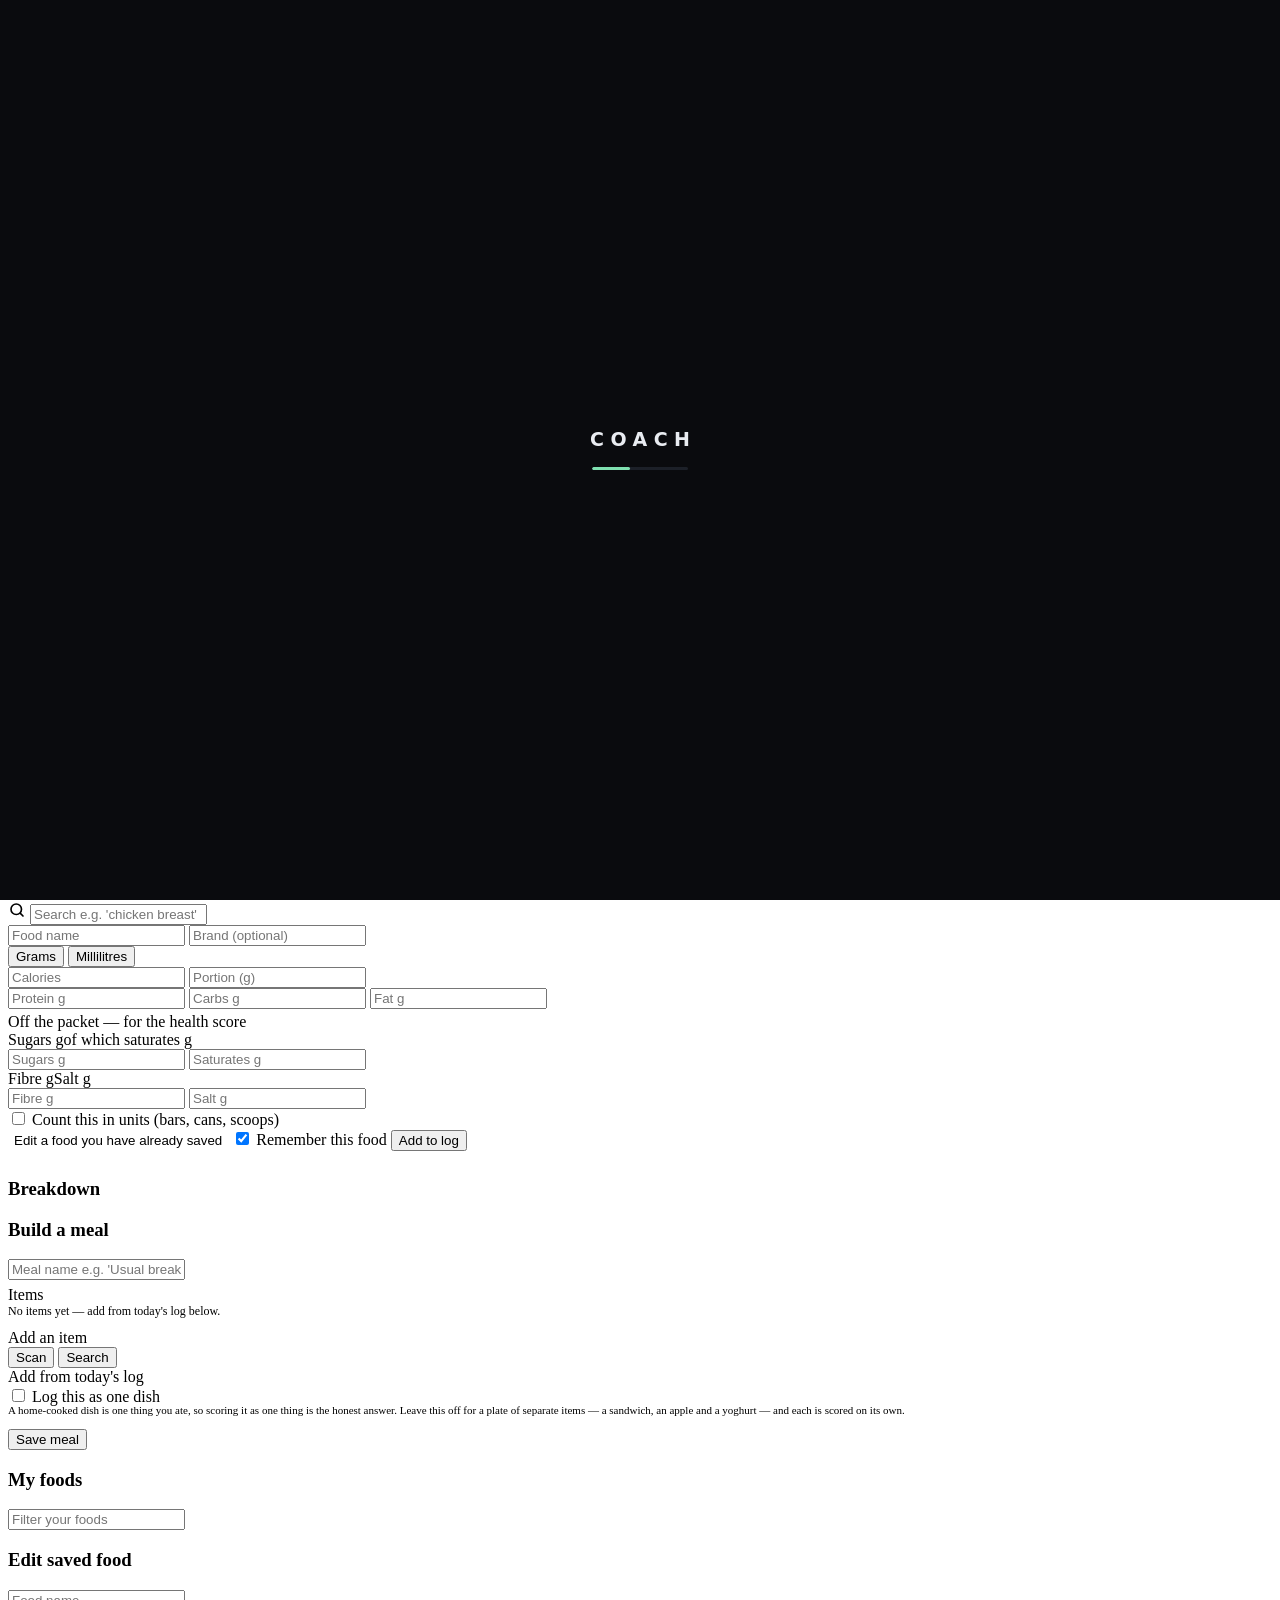
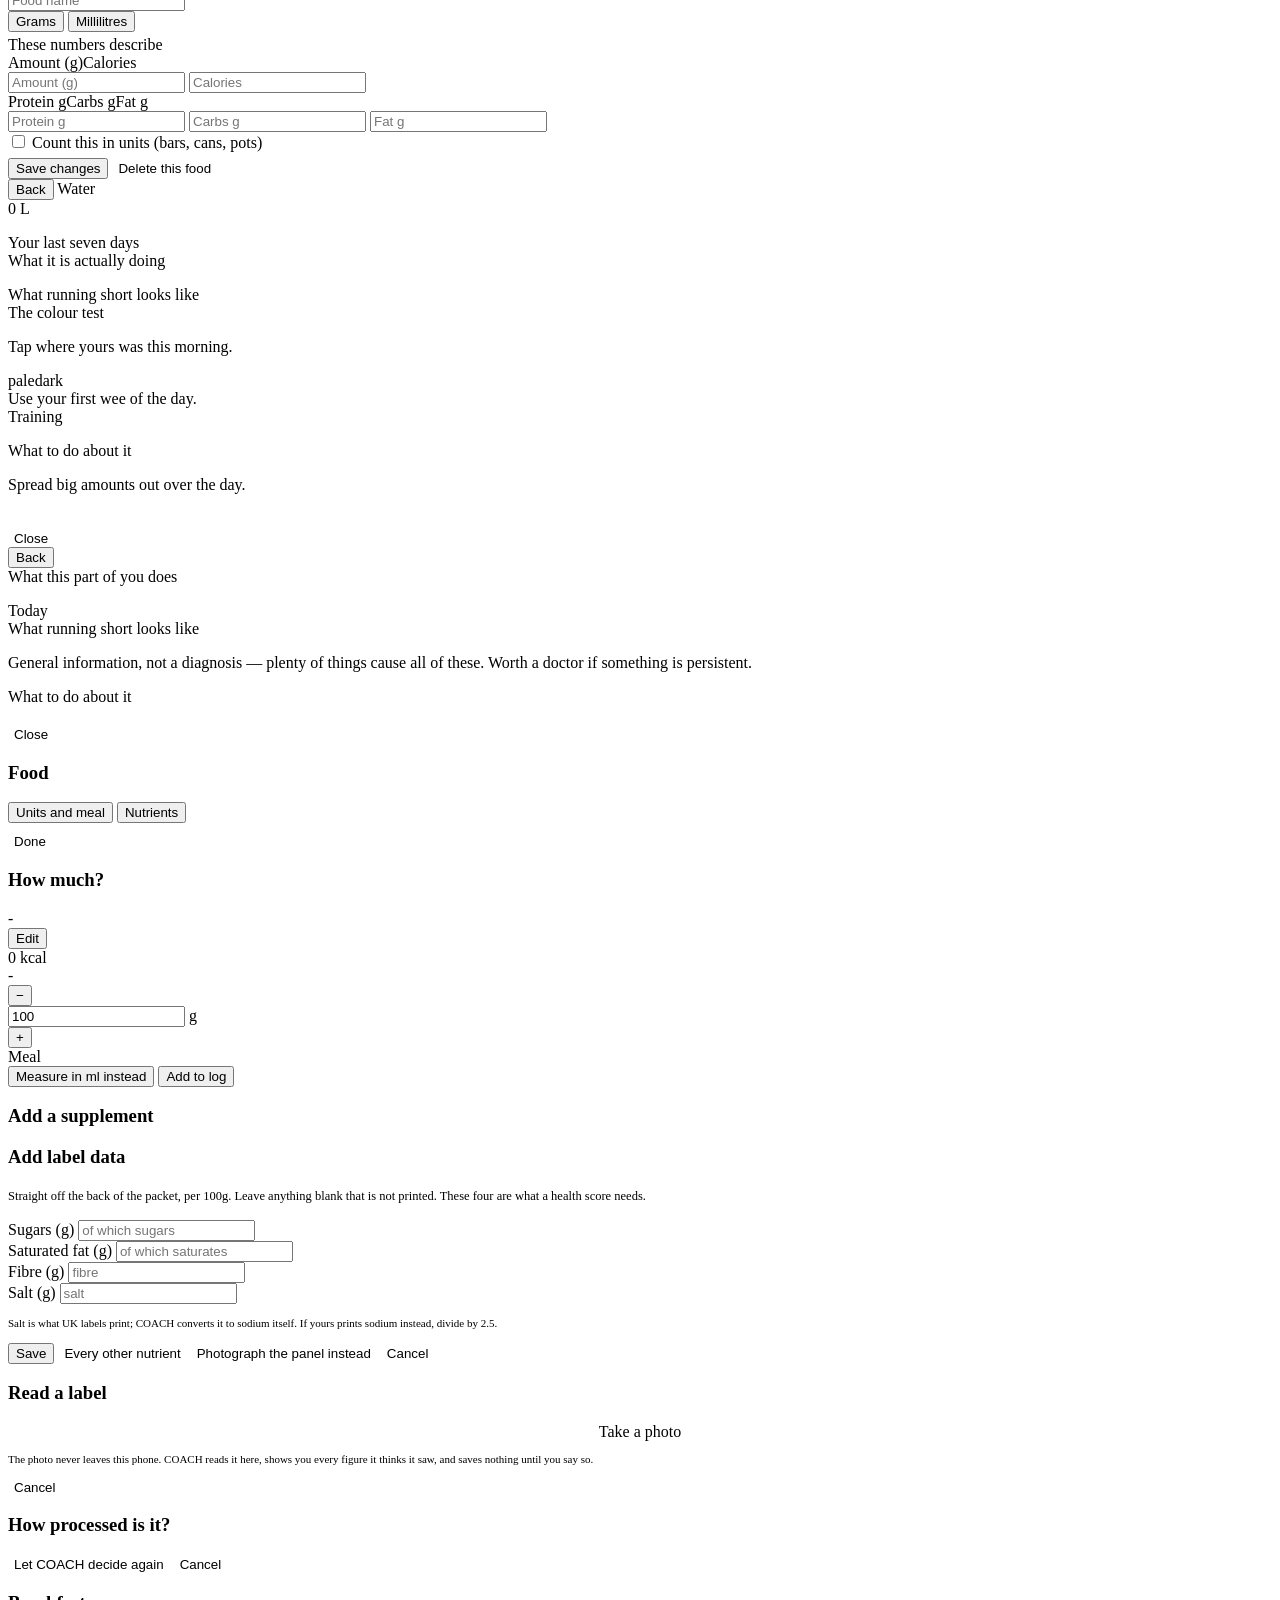
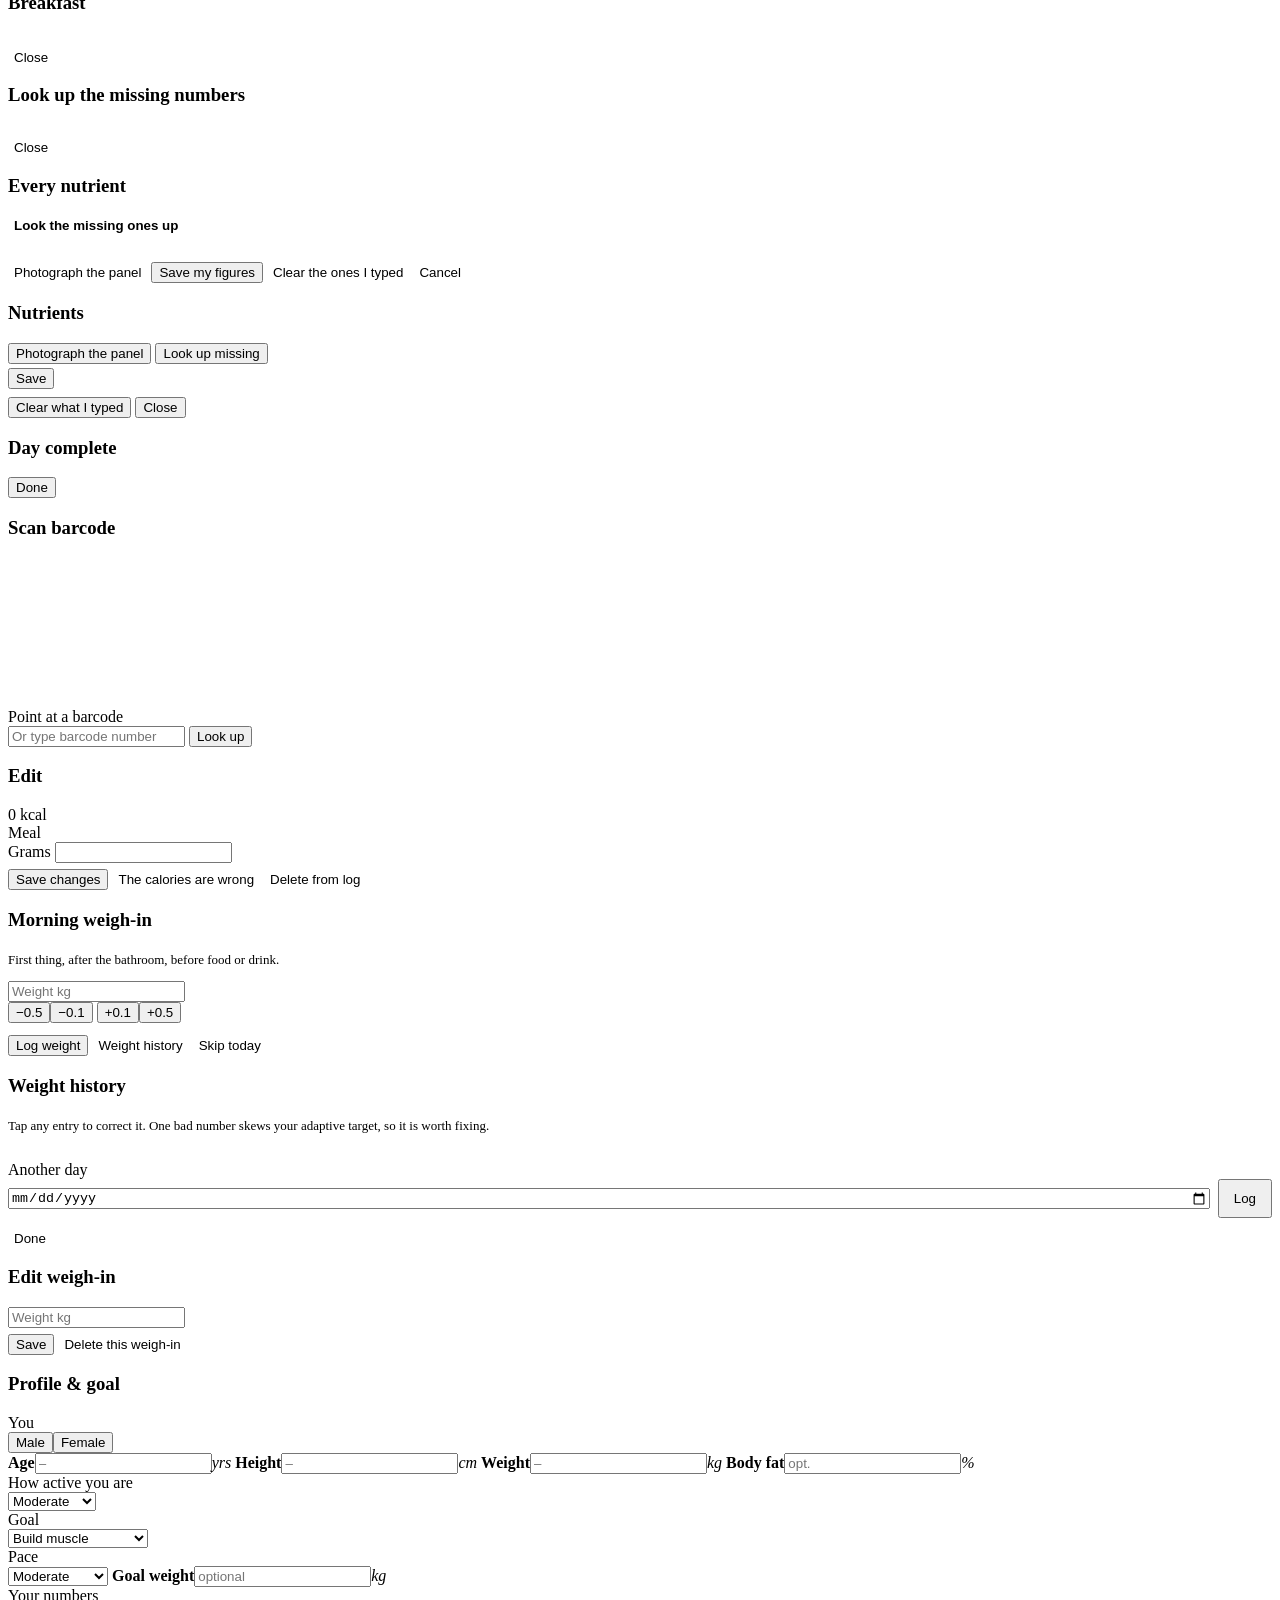
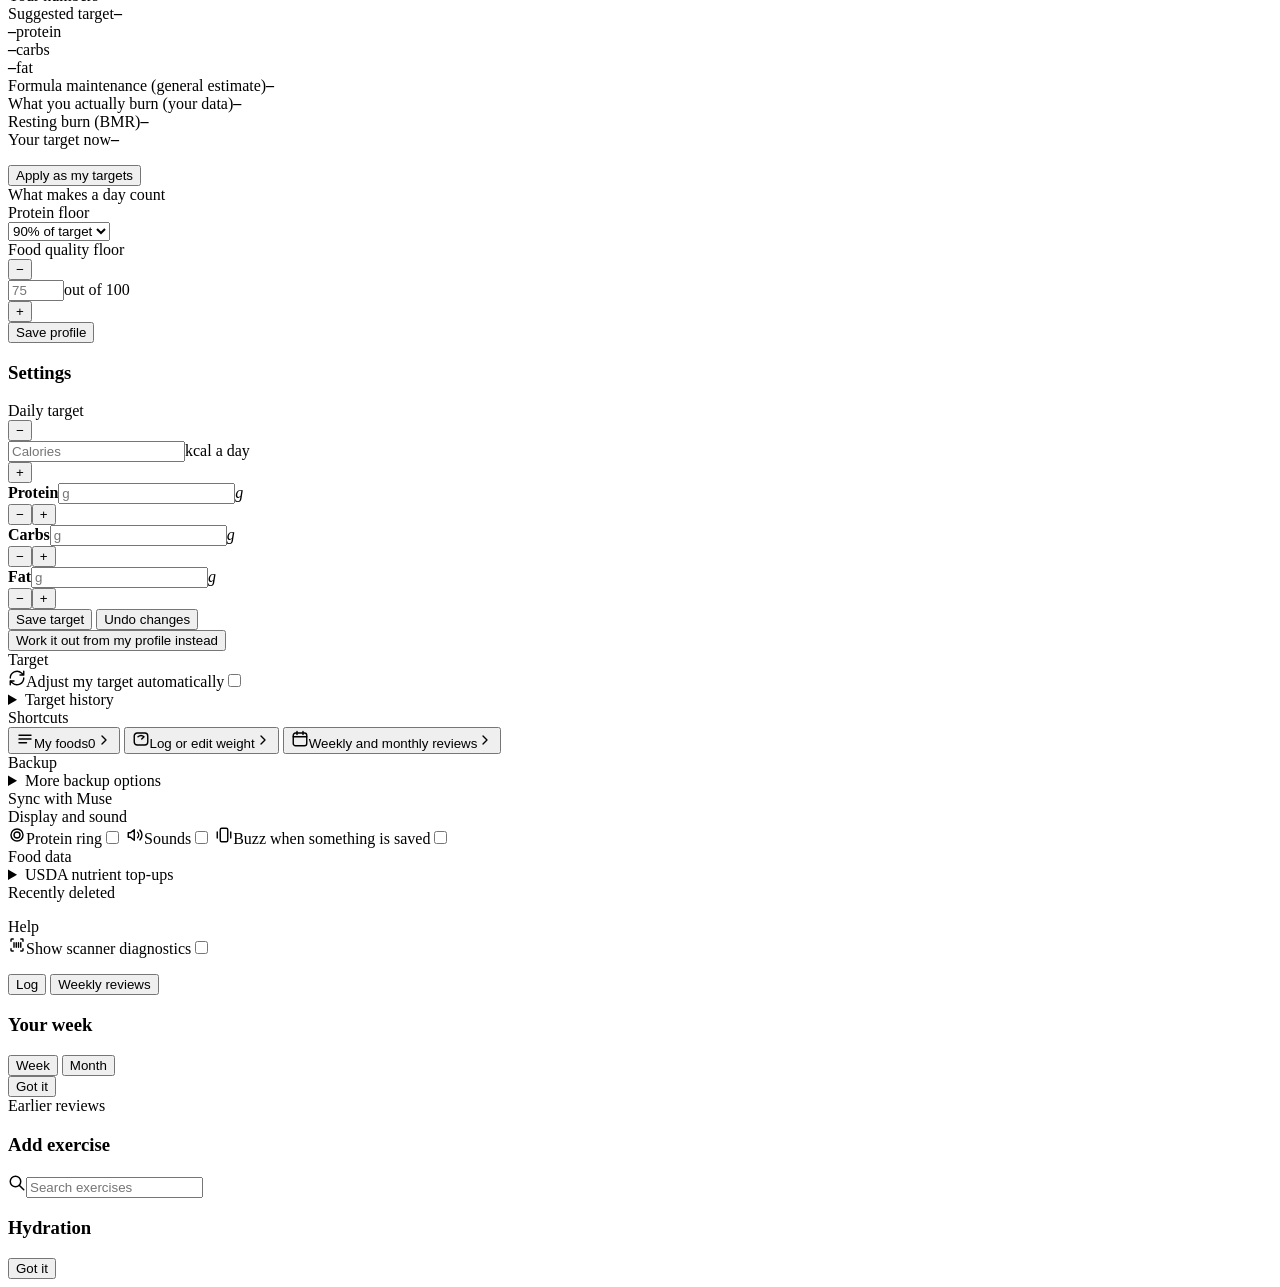
==== commit f9212838: "v147 Day screen ~25% shorter (option B): + Add in each meal header, one-line food rows (brand kept)," ====
--- a/_source/src/50-page.html
+++ b/_source/src/50-page.html
@@ -28,29 +28,30 @@
     </div>
     <h1 class="wordmark">COACH</h1>
     <div style="display:flex; gap:4px; align-items:center;">
-      <!-- v144: Eat / Train. Swaps every tab below; the header stays. -->
+      <button class="gear" id="profile-btn" aria-label="Profile"><svg width="21" height="21" viewBox="0 0 24 24" fill="none" stroke="currentColor" stroke-width="1.8" stroke-linecap="round" stroke-linejoin="round" aria-hidden="true"><circle cx="12" cy="8" r="4"/><path d="M4 21v-1a6 6 0 0 1 6-6h4a6 6 0 0 1 6 6v1"/></svg></button>
+      <button class="gear" id="target-btn" aria-label="Settings"><svg width="21" height="21" viewBox="0 0 24 24" fill="none" stroke="currentColor" stroke-width="1.8" stroke-linecap="round" stroke-linejoin="round" aria-hidden="true"><circle cx="12" cy="12" r="3"/><path d="M19.4 15a1.65 1.65 0 0 0 .33 1.82l.06.06a2 2 0 1 1-2.83 2.83l-.06-.06a1.65 1.65 0 0 0-1.82-.33 1.65 1.65 0 0 0-1 1.51V21a2 2 0 1 1-4 0v-.09A1.65 1.65 0 0 0 9 19.4a1.65 1.65 0 0 0-1.82.33l-.06.06a2 2 0 1 1-2.83-2.83l.06-.06a1.65 1.65 0 0 0 .33-1.82 1.65 1.65 0 0 0-1.51-1H3a2 2 0 1 1 0-4h.09A1.65 1.65 0 0 0 4.6 9a1.65 1.65 0 0 0-.33-1.82l-.06-.06a2 2 0 1 1 2.83-2.83l.06.06A1.65 1.65 0 0 0 9 4.6a1.65 1.65 0 0 0 1-1.51V3a2 2 0 1 1 4 0v.09a1.65 1.65 0 0 0 1 1.51 1.65 1.65 0 0 0 1.82-.33l.06-.06a2 2 0 1 1 2.83 2.83l-.06.06A1.65 1.65 0 0 0 19.4 9v0a1.65 1.65 0 0 0 1.51 1H21a2 2 0 1 1 0 4h-.09a1.65 1.65 0 0 0-1.51 1z"/></svg></button>
+    </div>
+  </header>
+
+  <!-- v147: Eat / Train sits at the start of the tab row, so COACH stays centred in the header. -->
+  <div class="nav-row" id="nav-row">
       <div class="mode-sw" id="mode-sw" role="tablist" aria-label="Eat or train">
         <button class="mode-b on" data-mode="eat" aria-label="Eat"><svg width="17" height="17" viewBox="0 0 24 24" fill="none" stroke="currentColor" stroke-width="2" stroke-linecap="round" stroke-linejoin="round" aria-hidden="true"><path d="M7 3v8M4 3v5a3 3 0 0 0 6 0V3M7 11v10M17 21V3c-2.2 1.4-3 4.2-3 7v3h3"/></svg></button>
         <button class="mode-b" data-mode="train" aria-label="Train"><svg width="17" height="17" viewBox="0 0 24 24" fill="none" stroke="currentColor" stroke-width="2" stroke-linecap="round" stroke-linejoin="round" aria-hidden="true"><path d="M6 7v10M3 9v6M18 7v10M21 9v6M6 12h12"/></svg></button>
       </div>
-      <button class="gear" id="profile-btn" aria-label="Profile"><svg width="21" height="21" viewBox="0 0 24 24" fill="none" stroke="currentColor" stroke-width="1.8" stroke-linecap="round" stroke-linejoin="round" aria-hidden="true"><circle cx="12" cy="8" r="4"/><path d="M4 21v-1a6 6 0 0 1 6-6h4a6 6 0 0 1 6 6v1"/></svg></button>
-      <button class="gear" id="target-btn" aria-label="Settings"><svg width="21" height="21" viewBox="0 0 24 24" fill="none" stroke="currentColor" stroke-width="1.8" stroke-linecap="round" stroke-linejoin="round" aria-hidden="true"><circle cx="12" cy="12" r="3"/><path d="M19.4 15a1.65 1.65 0 0 0 .33 1.82l.06.06a2 2 0 1 1-2.83 2.83l-.06-.06a1.65 1.65 0 0 0-1.82-.33 1.65 1.65 0 0 0-1 1.51V21a2 2 0 1 1-4 0v-.09A1.65 1.65 0 0 0 9 19.4a1.65 1.65 0 0 0-1.82.33l-.06.06a2 2 0 1 1-2.83-2.83l.06-.06a1.65 1.65 0 0 0 .33-1.82 1.65 1.65 0 0 0-1.51-1H3a2 2 0 1 1 0-4h.09A1.65 1.65 0 0 0 4.6 9a1.65 1.65 0 0 0-.33-1.82l-.06-.06a2 2 0 1 1 2.83-2.83l.06.06A1.65 1.65 0 0 0 9 4.6a1.65 1.65 0 0 0 1-1.51V3a2 2 0 1 1 4 0v.09a1.65 1.65 0 0 0 1 1.51 1.65 1.65 0 0 0 1.82-.33l.06-.06a2 2 0 1 1 2.83 2.83l-.06.06A1.65 1.65 0 0 0 19.4 9v0a1.65 1.65 0 0 0 1.51 1H21a2 2 0 1 1 0 4h-.09a1.65 1.65 0 0 0-1.51 1z"/></svg></button>
-    </div>
-  </header>
-
   <div class="view-tabs tr-tabs" id="tr-tabs" style="display:none;">
     <button class="view-tab active" data-tv="workout">Workout</button>
     <button class="view-tab" data-tv="history">History</button>
     <button class="view-tab" data-tv="exercises">Exercises</button>
   </div>
-  <!-- v144: everything for training lives in here. -->
-  <div id="view-train" style="display:none;"></div>
-
   <div class="view-tabs" id="eat-tabs">
     <button class="view-tab active" data-view="day">Day</button>
     <button class="view-tab" data-view="week">Week</button>
     <button class="view-tab" data-view="data">Data</button>
   </div>
+  </div>
+  <!-- v144: everything for training lives in here. -->
+  <div id="view-train" style="display:none;"></div>
 
   <!-- DAY VIEW -->
   <div id="view-day">
@@ -583,6 +584,7 @@
     <div class="sheet-handle"></div>
     <h3 id="fd-name">Food</h3>
     <div class="fd-sub" id="fd-sub"></div>
+    <div class="fd-sub fd-mac" id="fd-macros"></div>
     <div class="fd-amt" id="fd-amt" style="display:none;">
       <div class="fd-amt-row">
         <button type="button" id="fd-amt-minus" aria-label="Less">&minus;</button>
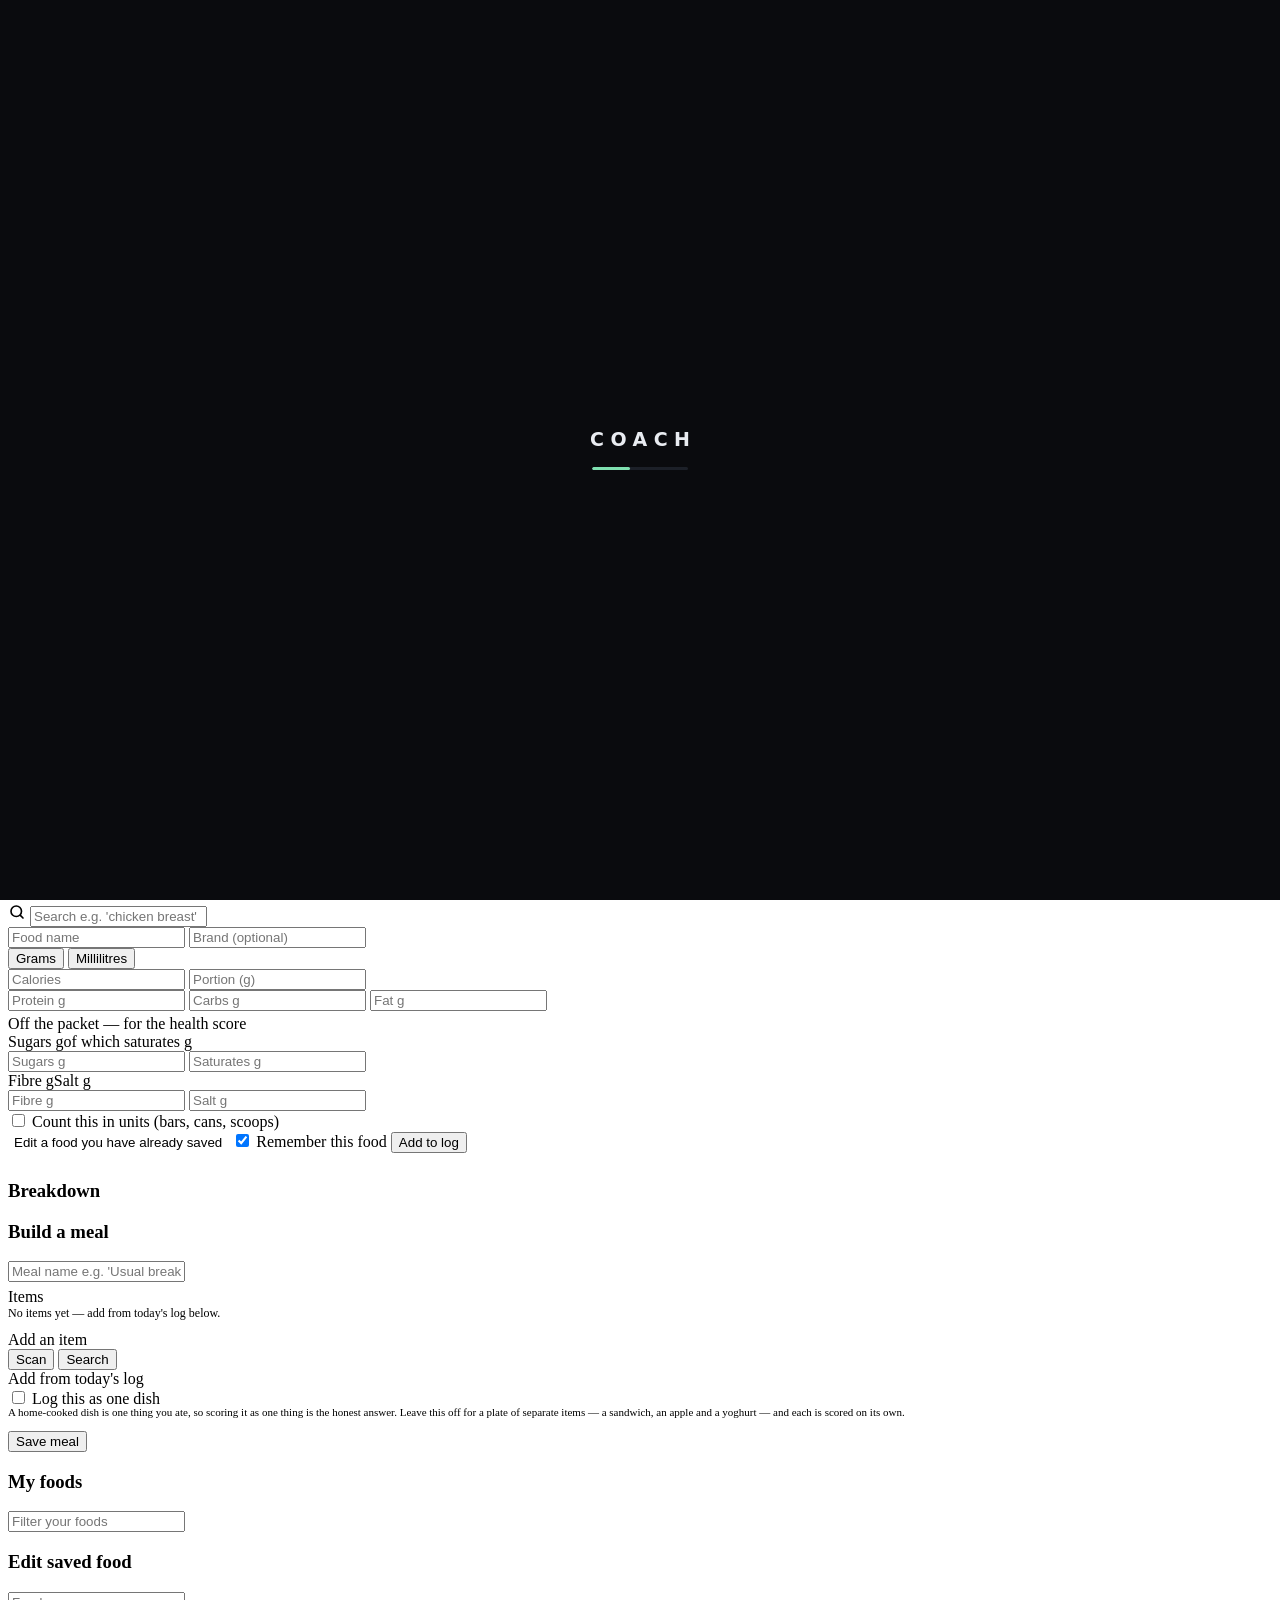
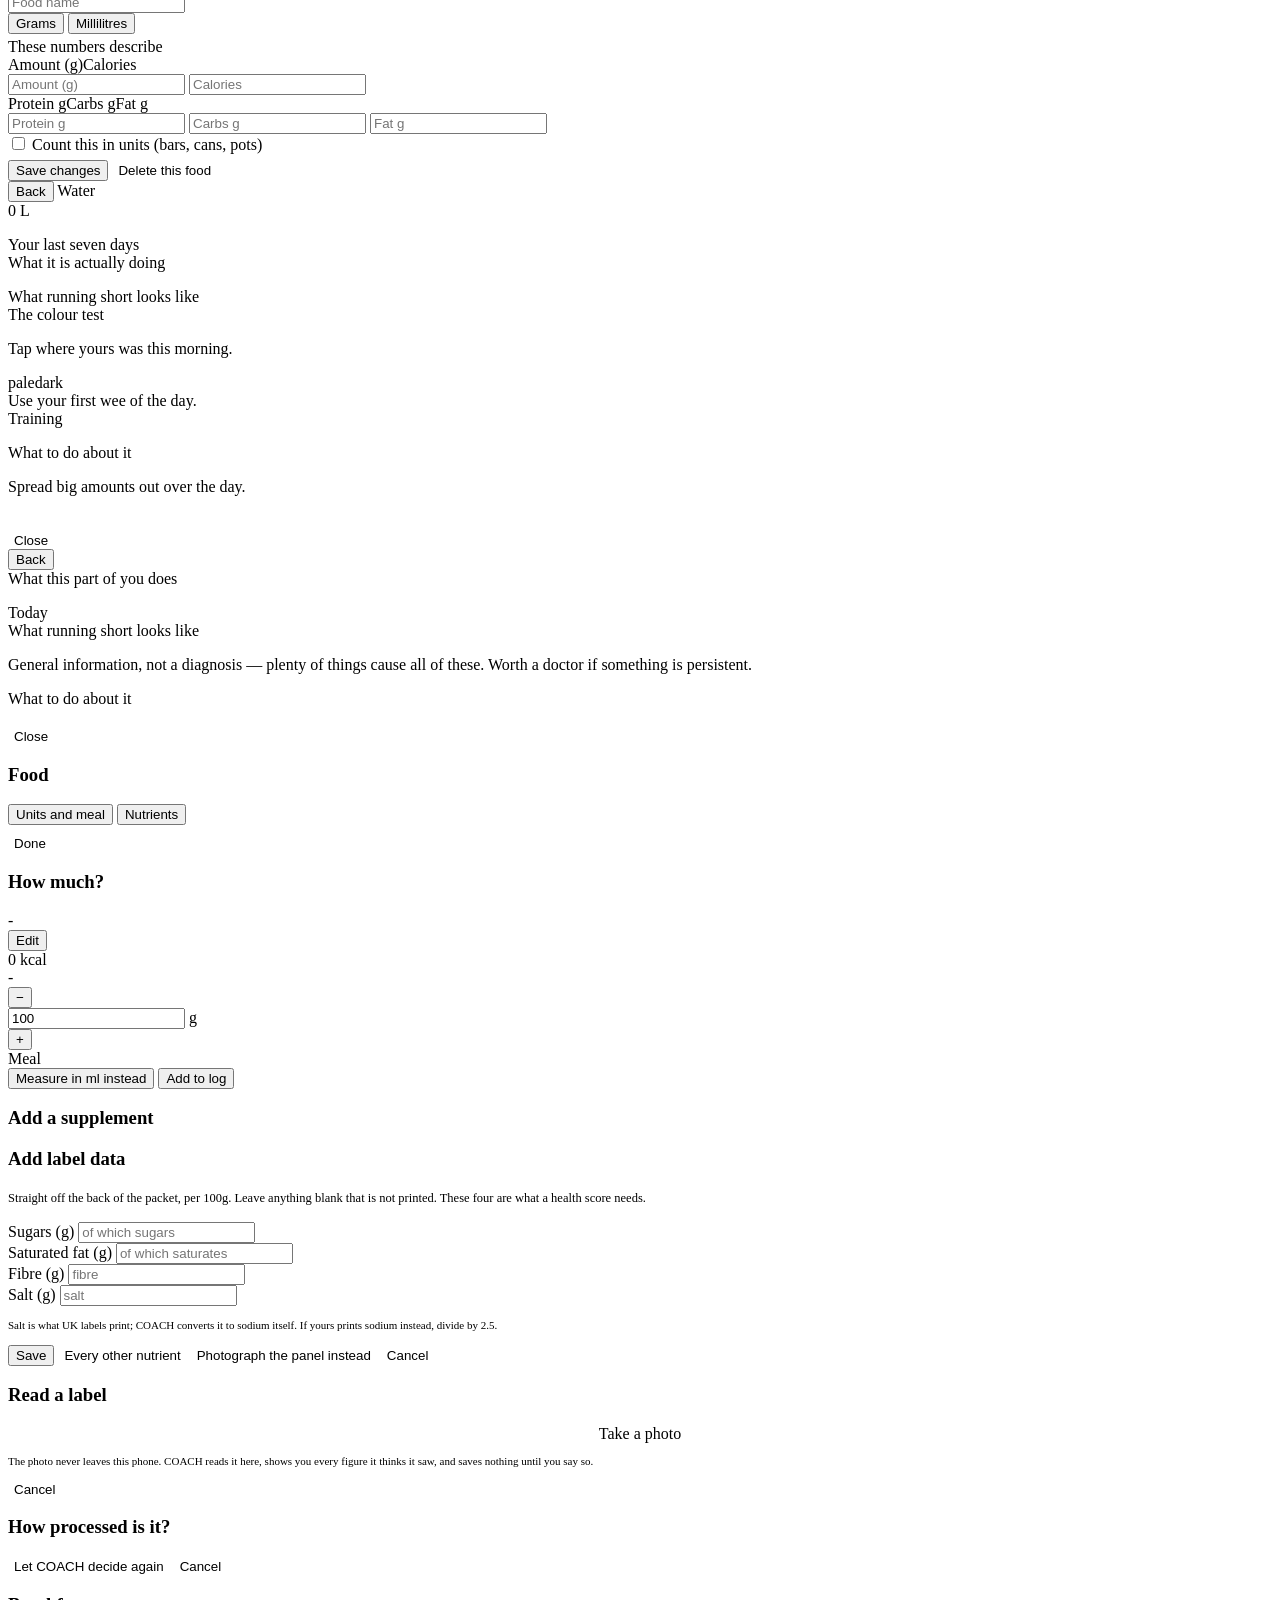
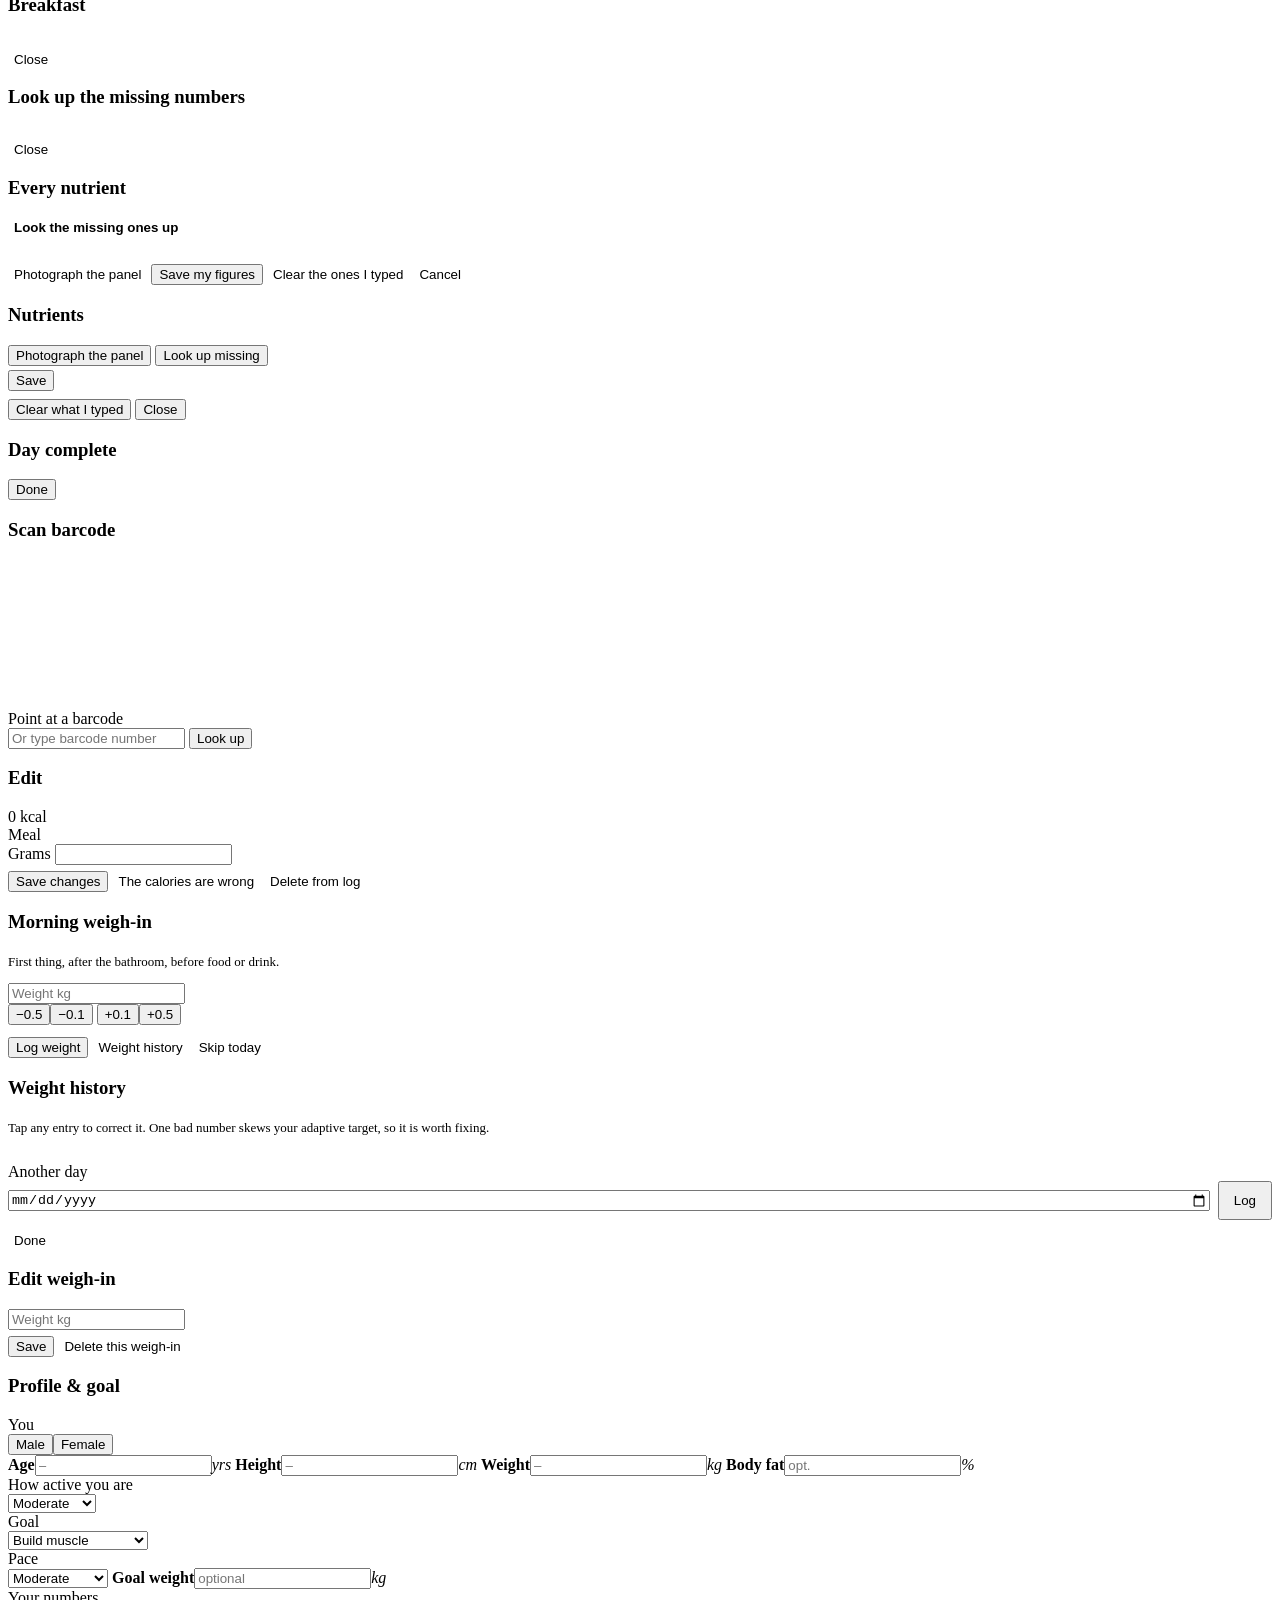
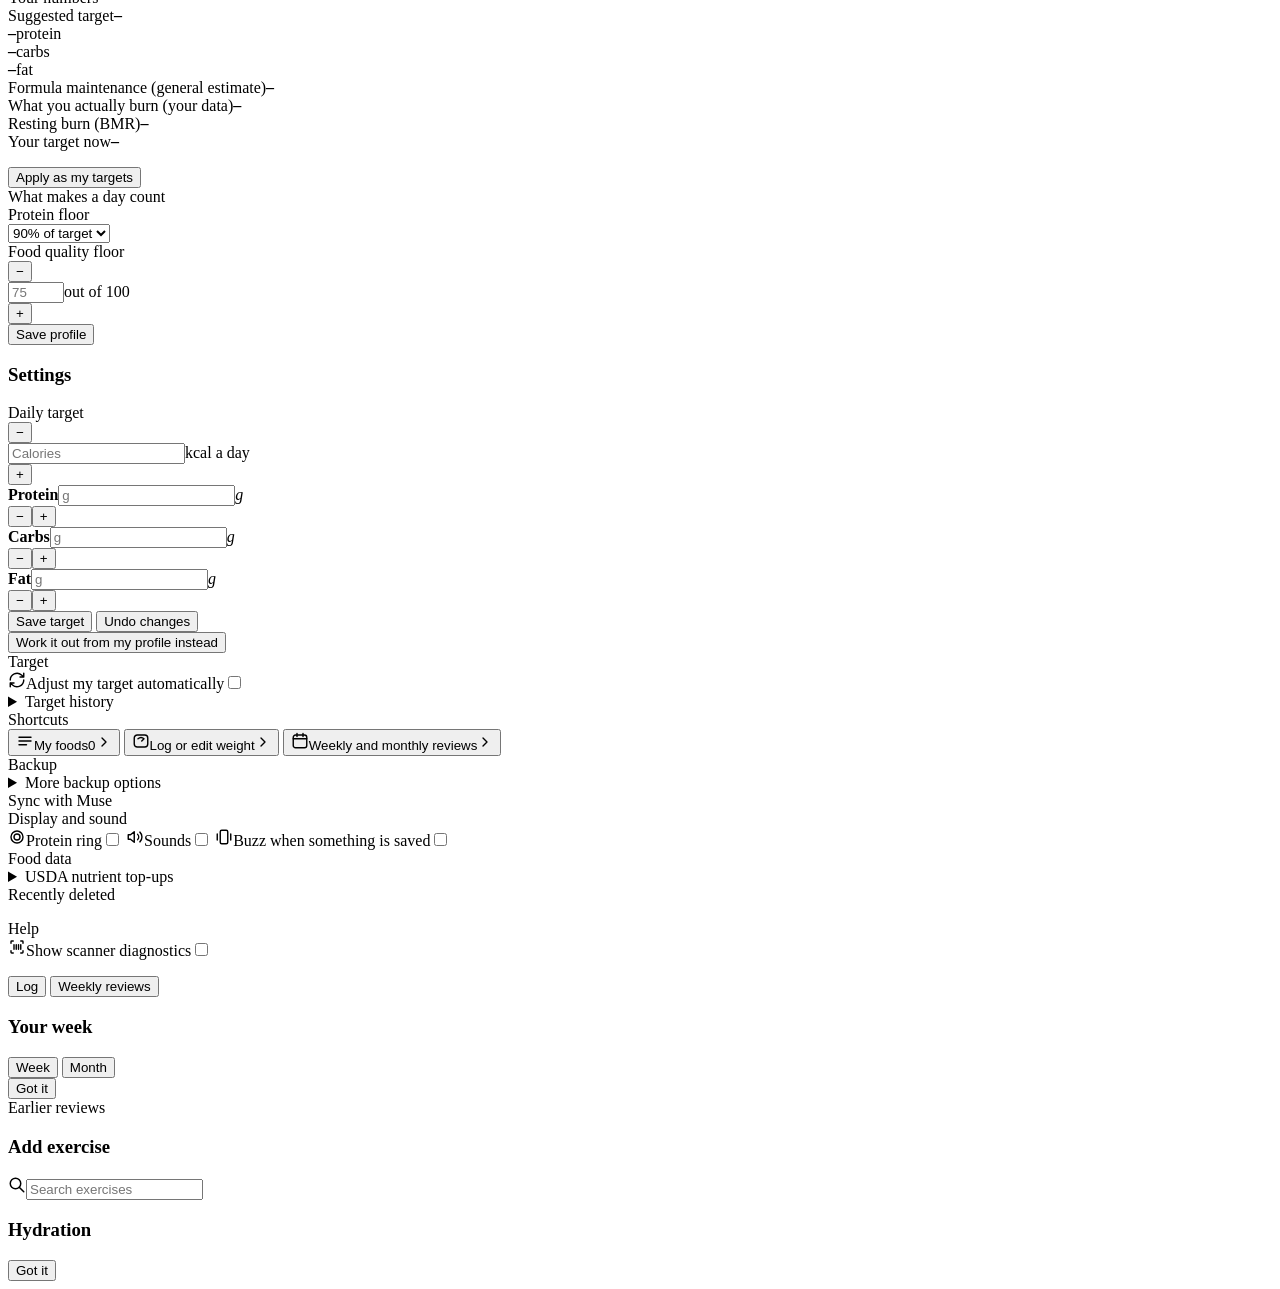
==== commit ec49b761: "v148 Eat | Train moved onto its own full-width row above the tabs, with words. 150/150 tests pass.  " ====
--- a/_source/src/50-page.html
+++ b/_source/src/50-page.html
@@ -33,11 +33,11 @@
     </div>
   </header>
 
-  <!-- v147: Eat / Train sits at the start of the tab row, so COACH stays centred in the header. -->
+  <!-- v148: Eat / Train on its own full-width row above the tabs, so COACH stays centred in the header. -->
   <div class="nav-row" id="nav-row">
       <div class="mode-sw" id="mode-sw" role="tablist" aria-label="Eat or train">
-        <button class="mode-b on" data-mode="eat" aria-label="Eat"><svg width="17" height="17" viewBox="0 0 24 24" fill="none" stroke="currentColor" stroke-width="2" stroke-linecap="round" stroke-linejoin="round" aria-hidden="true"><path d="M7 3v8M4 3v5a3 3 0 0 0 6 0V3M7 11v10M17 21V3c-2.2 1.4-3 4.2-3 7v3h3"/></svg></button>
-        <button class="mode-b" data-mode="train" aria-label="Train"><svg width="17" height="17" viewBox="0 0 24 24" fill="none" stroke="currentColor" stroke-width="2" stroke-linecap="round" stroke-linejoin="round" aria-hidden="true"><path d="M6 7v10M3 9v6M18 7v10M21 9v6M6 12h12"/></svg></button>
+        <button class="mode-b on" data-mode="eat" aria-label="Eat"><svg width="17" height="17" viewBox="0 0 24 24" fill="none" stroke="currentColor" stroke-width="2" stroke-linecap="round" stroke-linejoin="round" aria-hidden="true"><path d="M7 3v8M4 3v5a3 3 0 0 0 6 0V3M7 11v10M17 21V3c-2.2 1.4-3 4.2-3 7v3h3"/></svg><span class="ml">Eat</span></button>
+        <button class="mode-b" data-mode="train" aria-label="Train"><svg width="17" height="17" viewBox="0 0 24 24" fill="none" stroke="currentColor" stroke-width="2" stroke-linecap="round" stroke-linejoin="round" aria-hidden="true"><path d="M6 7v10M3 9v6M18 7v10M21 9v6M6 12h12"/></svg><span class="ml">Train</span></button>
       </div>
   <div class="view-tabs tr-tabs" id="tr-tabs" style="display:none;">
     <button class="view-tab active" data-tv="workout">Workout</button>
